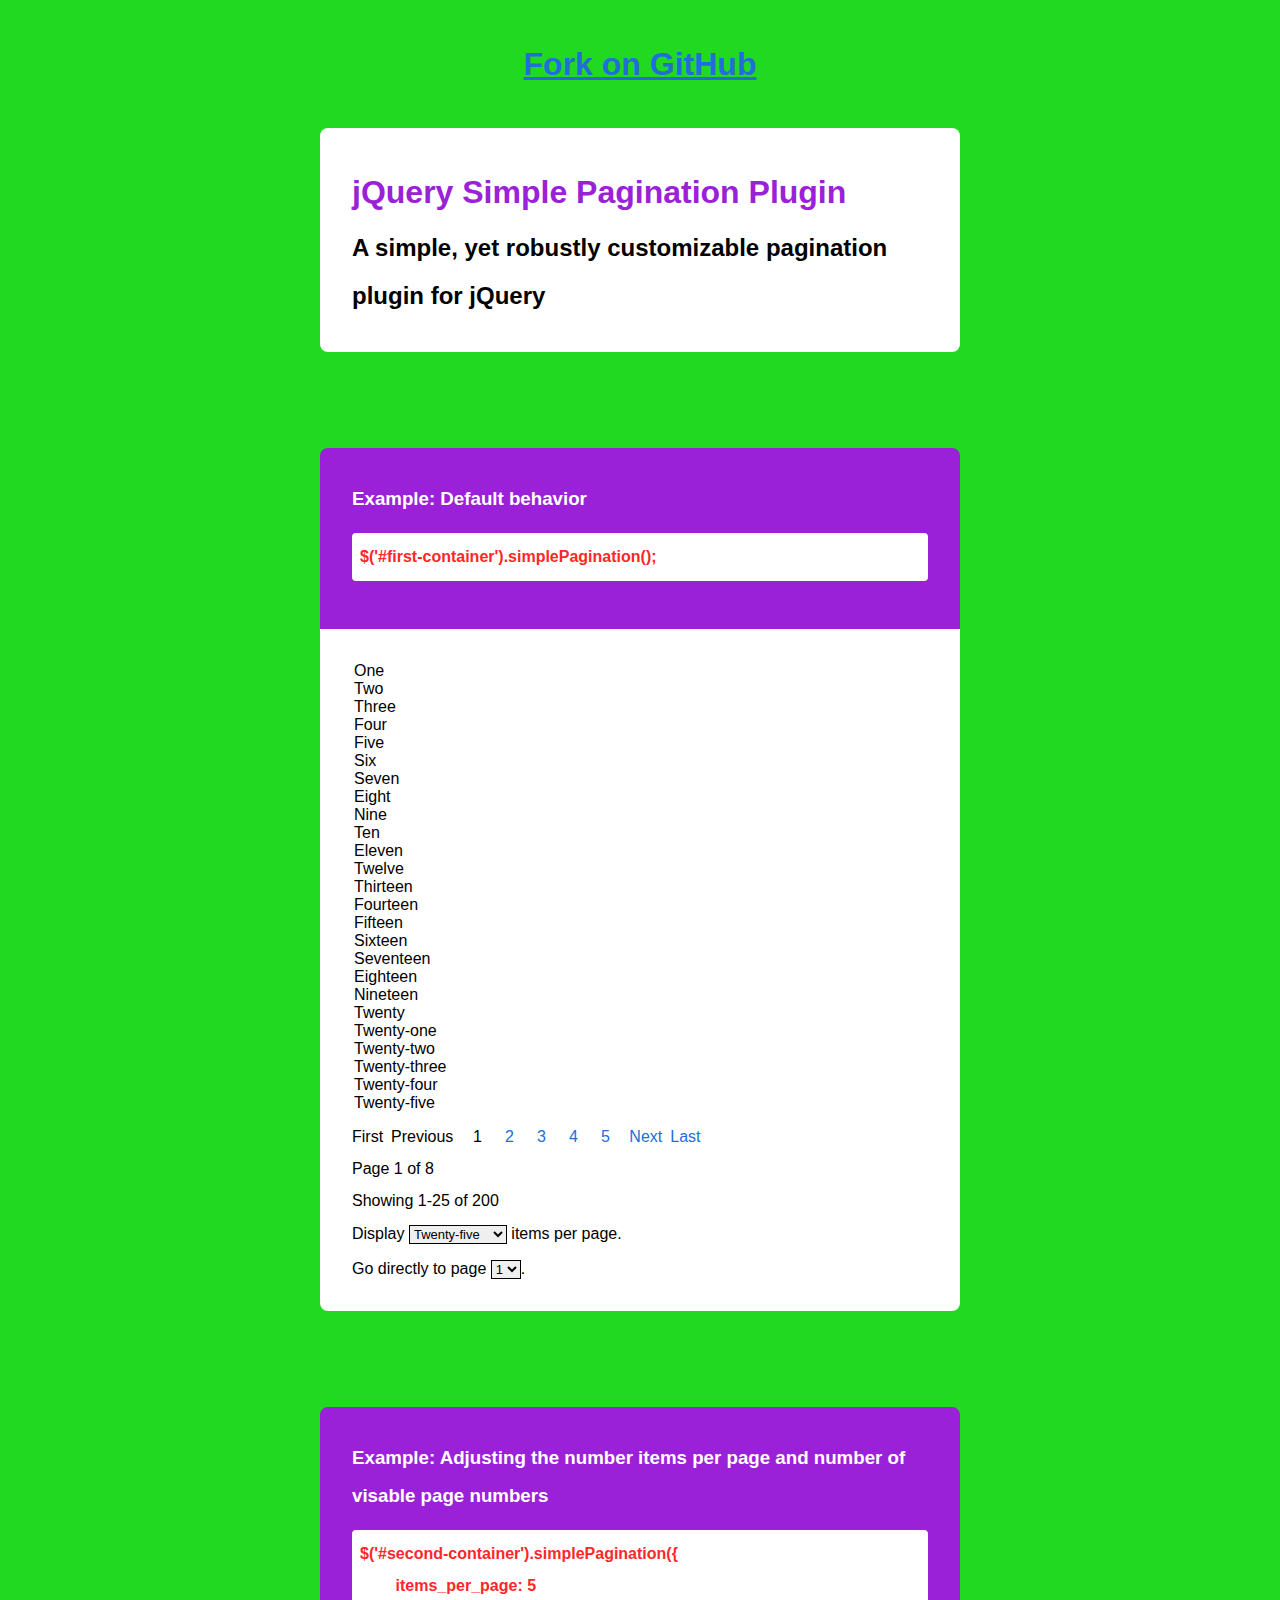
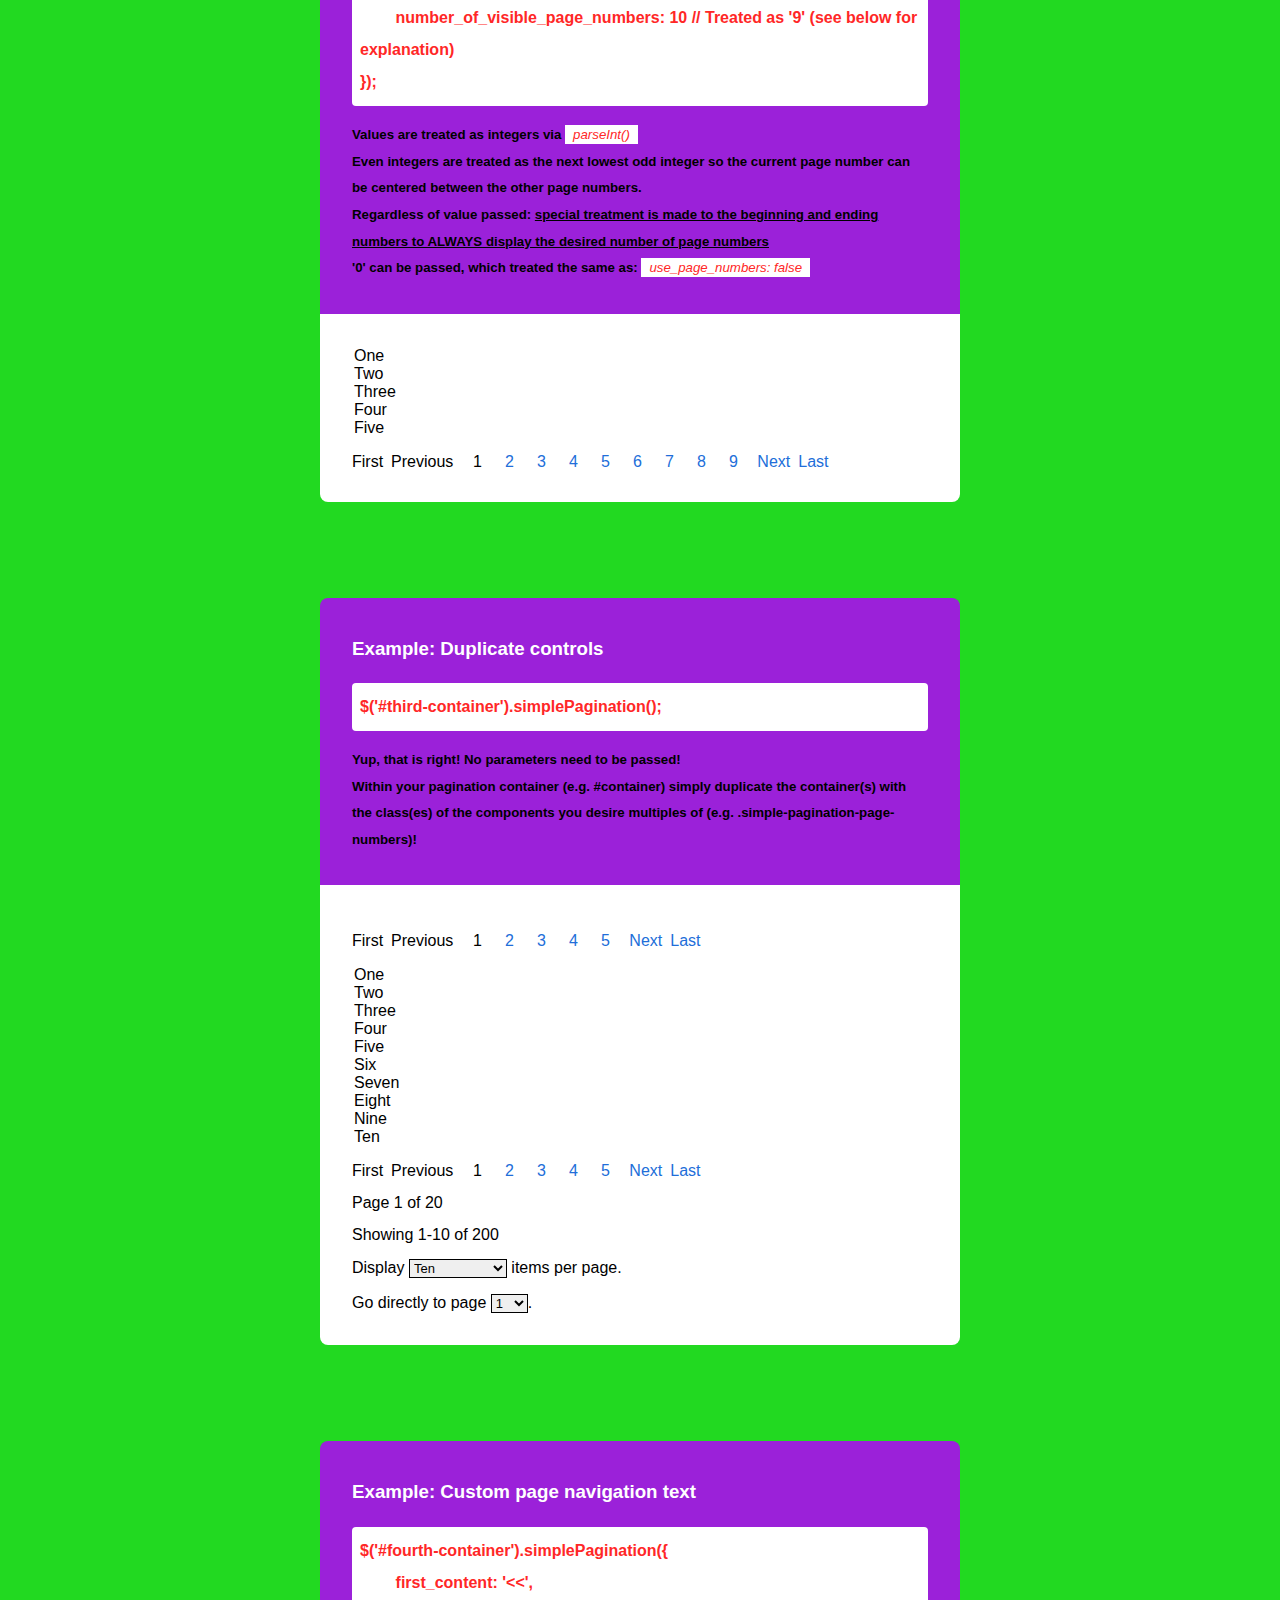
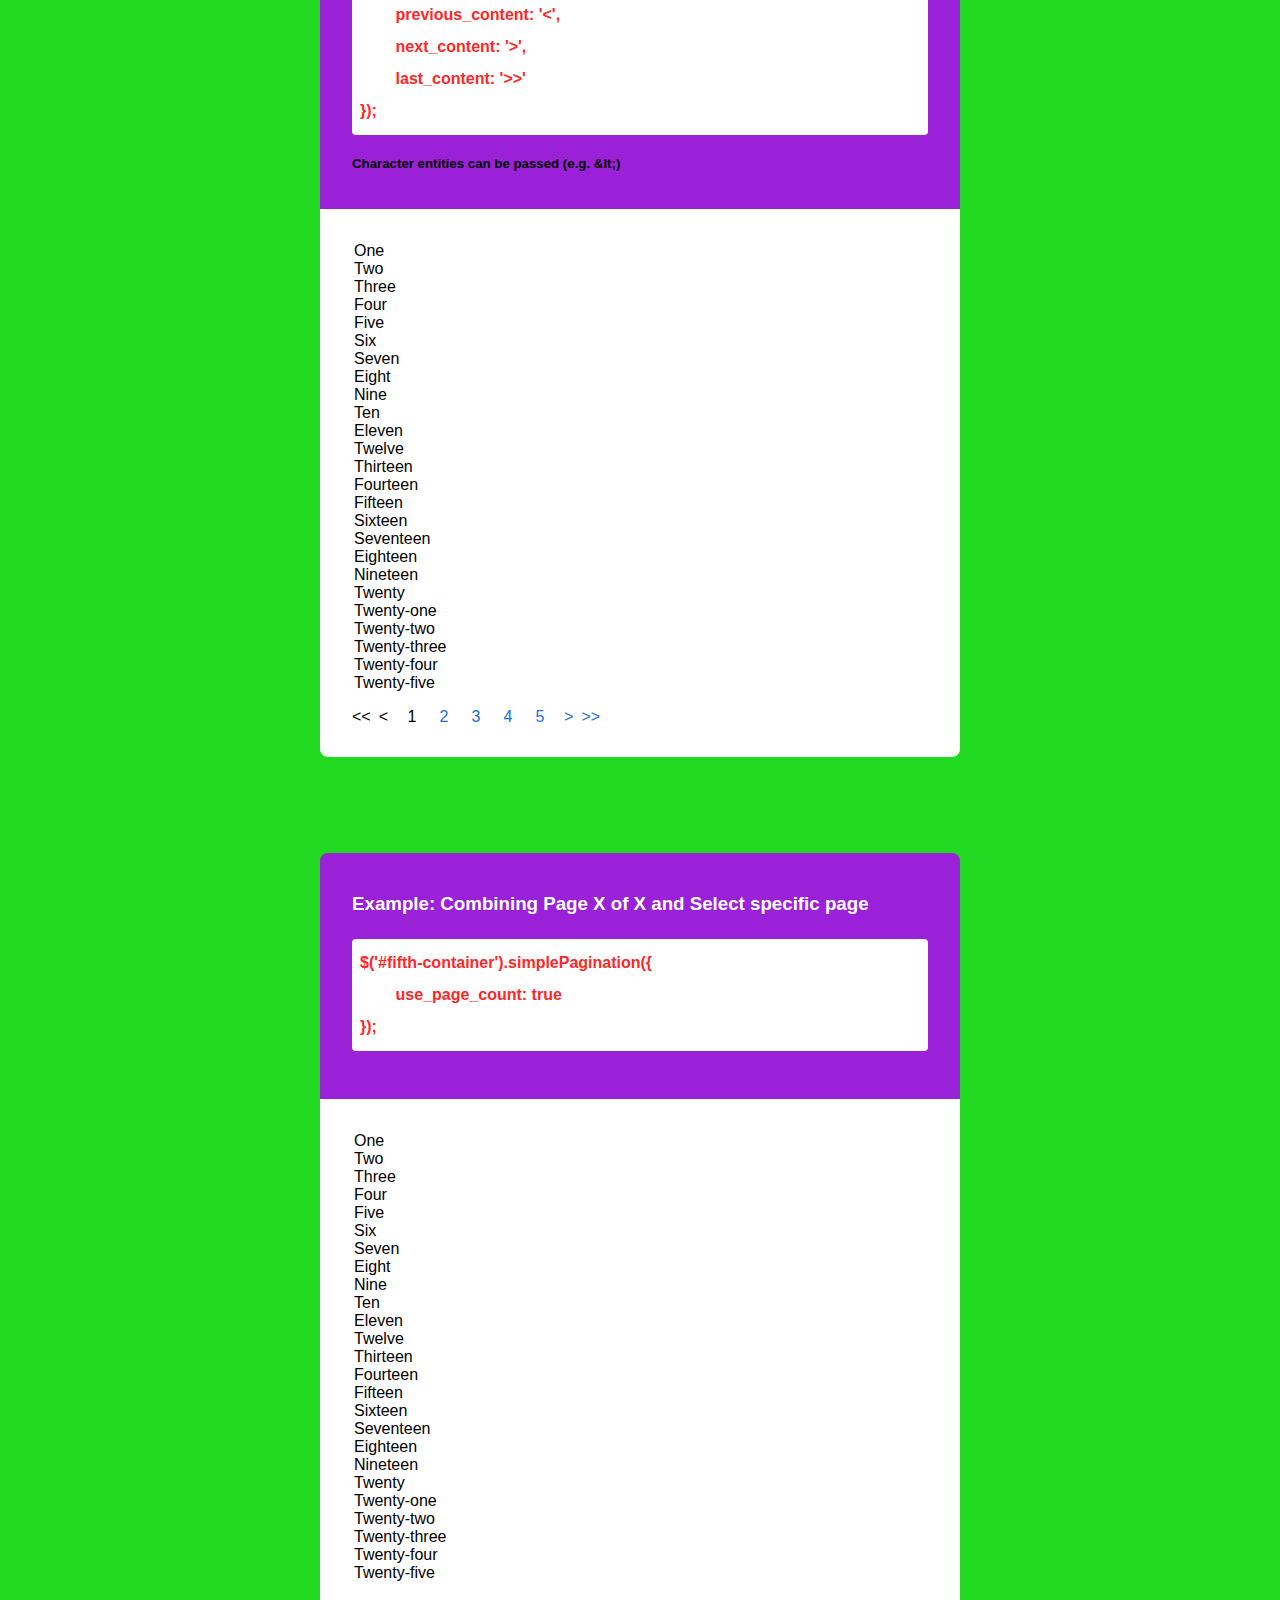
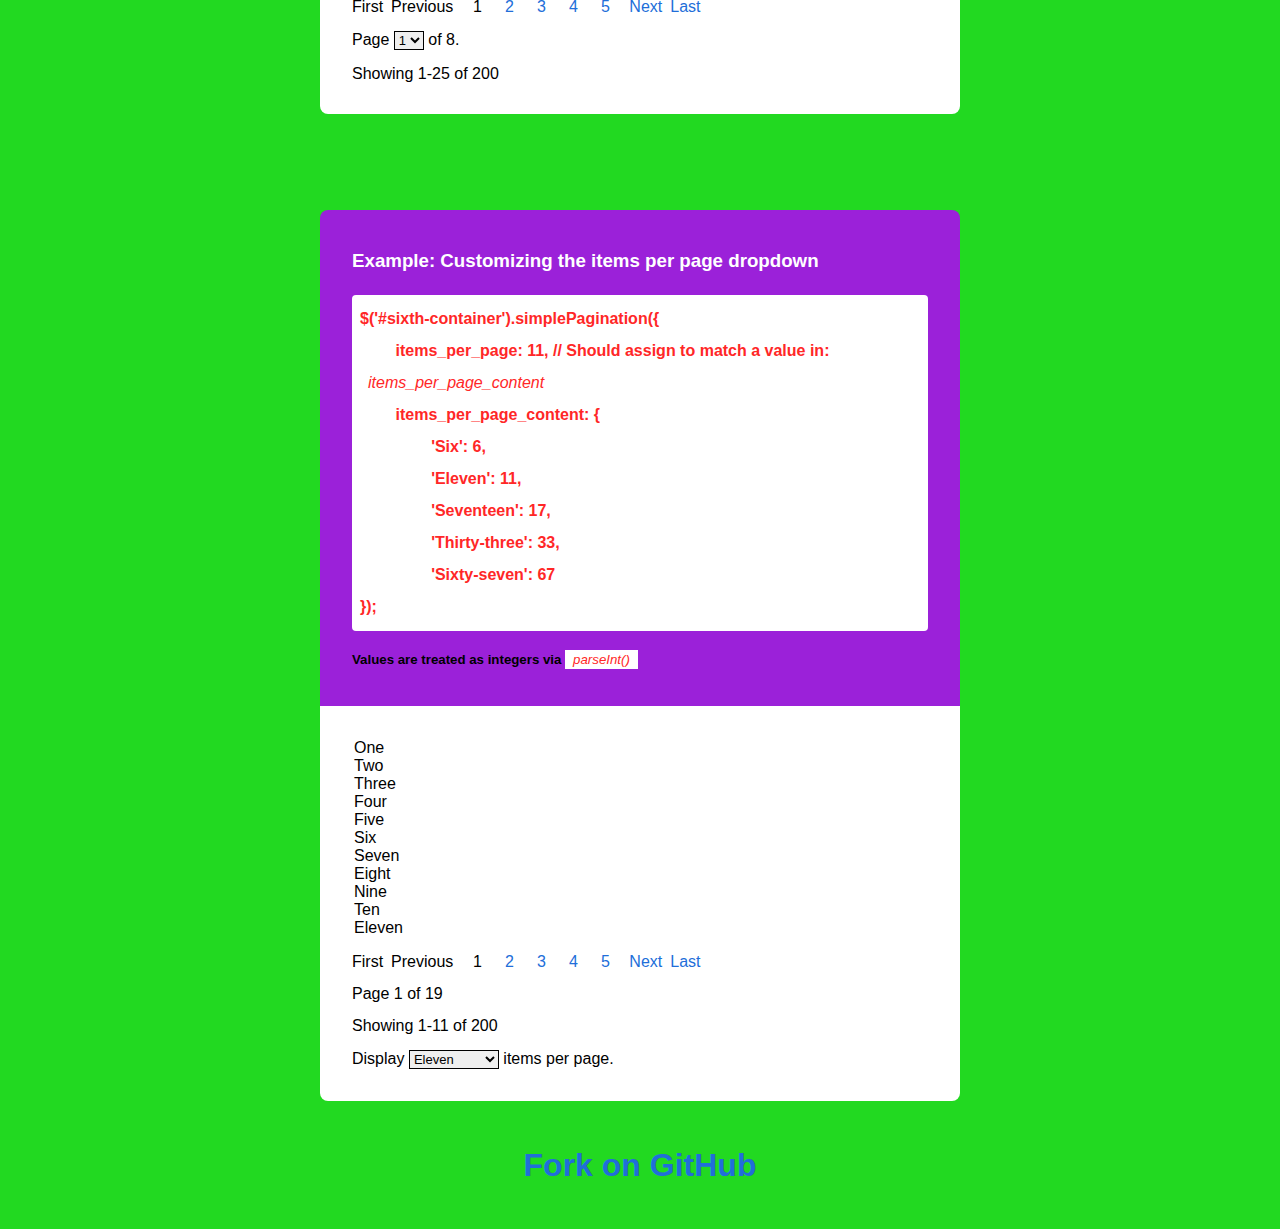
==== index.html @ a3740815 "match master" ====
<!doctype html>
<html lang="en">
<head>
<meta charset="utf-8">
<title>Simple pagination</title>
<meta http-equiv="X-UA-Compatible" content="IE=edge,chrome=1">
<meta name="viewport" content="initial-scale=1">
<link rel="stylesheet" href="css.css" media="screen" />
</head>
<body>
<a href="https://github.com/ddenhartog/jquery-simple-pagination" target="_blank"><h1>Fork on GitHub</h1></a>

<div id="header">
	<h1>jQuery Simple Pagination Plugin</h1>
	<h2>A simple, yet robustly customizable pagination plugin for jQuery</h2>
</div>
<header>
	<h3>Example: Default behavior</h3>
	<h4>$('#first-container').simplePagination();</h4>
</header>
<div id="first-container">
	<table>
		<tbody>
			<!--http://www.marijn.org/everything-is-4/counting-0-to-100/english/-->
			<tr><td>One</td></tr>
			<tr><td>Two</td></tr>
			<tr><td>Three</td></tr>
			<tr><td>Four</td></tr>
			<tr><td>Five</td></tr>
			<tr><td>Six</td></tr>
			<tr><td>Seven</td></tr>
			<tr><td>Eight</td></tr>
			<tr><td>Nine</td></tr>
			<tr><td>Ten</td></tr>
			<tr><td>Eleven</td></tr>
			<tr><td>Twelve</td></tr>
			<tr><td>Thirteen</td></tr>
			<tr><td>Fourteen</td></tr>
			<tr><td>Fifteen</td></tr>
			<tr><td>Sixteen</td></tr>
			<tr><td>Seventeen</td></tr>
			<tr><td>Eighteen</td></tr>
			<tr><td>Nineteen</td></tr>
			<tr><td>Twenty</td></tr>
			<tr><td>Twenty-one</td></tr>
			<tr><td>Twenty-two</td></tr>
			<tr><td>Twenty-three</td></tr>
			<tr><td>Twenty-four</td></tr>
			<tr><td>Twenty-five</td></tr>
			<tr><td>Twenty-six</td></tr>
			<tr><td>Twenty-seven</td></tr>
			<tr><td>Twenty-eight</td></tr>
			<tr><td>Twenty-nine</td></tr>
			<tr><td>Thirty</td></tr>
			<tr><td>Thirty-one</td></tr>
			<tr><td>Thirty-two</td></tr>
			<tr><td>Thirty-three</td></tr>
			<tr><td>Thirty-four</td></tr>
			<tr><td>Thirty-five</td></tr>
			<tr><td>Thirty-six</td></tr>
			<tr><td>Thirty-seven</td></tr>
			<tr><td>Thirty-eight</td></tr>
			<tr><td>Thirty-nine</td></tr>
			<tr><td>Forty</td></tr>
			<tr><td>Forty-one</td></tr>
			<tr><td>Forty-two</td></tr>
			<tr><td>Forty-three</td></tr>
			<tr><td>Forty-four</td></tr>
			<tr><td>Forty-five</td></tr>
			<tr><td>Forty-six</td></tr>
			<tr><td>Forty-seven</td></tr>
			<tr><td>Forty-eight</td></tr>
			<tr><td>Forty-nine</td></tr>
			<tr><td>Fifty</td></tr>
			<tr><td>Fifty-one</td></tr>
			<tr><td>Fifty-two</td></tr>
			<tr><td>Fifty-three</td></tr>
			<tr><td>Fifty-four</td></tr>
			<tr><td>Fifty-five</td></tr>
			<tr><td>Fifty-six</td></tr>
			<tr><td>Fifty-seven</td></tr>
			<tr><td>Fifty-eight</td></tr>
			<tr><td>Fifty-nine</td></tr>
			<tr><td>Sixty</td></tr>
			<tr><td>Sixty-one</td></tr>
			<tr><td>Sixty-two</td></tr>
			<tr><td>Sixty-three</td></tr>
			<tr><td>Sixty-four</td></tr>
			<tr><td>Sixty-five</td></tr>
			<tr><td>Sixty-six</td></tr>
			<tr><td>Sixty-seven</td></tr>
			<tr><td>Sixty-eight</td></tr>
			<tr><td>Sixty-nine</td></tr>
			<tr><td>Seventy</td></tr>
			<tr><td>Seventy-one</td></tr>
			<tr><td>Seventy-two</td></tr>
			<tr><td>Seventy-three</td></tr>
			<tr><td>Seventy-four</td></tr>
			<tr><td>Seventy-five</td></tr>
			<tr><td>Seventy-six</td></tr>
			<tr><td>Seventy-seven</td></tr>
			<tr><td>Seventy-eight</td></tr>
			<tr><td>Seventy-nine</td></tr>
			<tr><td>Eighty</td></tr>
			<tr><td>Eighty-one</td></tr>
			<tr><td>Eighty-two</td></tr>
			<tr><td>Eighty-three</td></tr>
			<tr><td>Eighty-four</td></tr>
			<tr><td>Eighty-five</td></tr>
			<tr><td>Eighty-six</td></tr>
			<tr><td>Eighty-seven</td></tr>
			<tr><td>Eighty-eight</td></tr>
			<tr><td>Eighty-nine</td></tr>
			<tr><td>Ninety</td></tr>
			<tr><td>Ninety-one</td></tr>
			<tr><td>Ninety-two</td></tr>
			<tr><td>Ninety-three</td></tr>
			<tr><td>Ninety-four</td></tr>
			<tr><td>Ninety-five</td></tr>
			<tr><td>Ninety-six</td></tr>
			<tr><td>Ninety-seven</td></tr>
			<tr><td>Ninety-eight</td></tr>
			<tr><td>Ninety-nine</td></tr>
			<tr><td>One hundred</td></tr>
			<tr><td>One hundred one</td></tr>
			<tr><td>One hundred two</td></tr>
			<tr><td>One hundred three</td></tr>
			<tr><td>One hundred four</td></tr>
			<tr><td>One hundred five</td></tr>
			<tr><td>One hundred six</td></tr>
			<tr><td>One hundred seven</td></tr>
			<tr><td>One hundred eight</td></tr>
			<tr><td>One hundred nine</td></tr>
			<tr><td>One hundred ten</td></tr>
			<tr><td>One hundred eleven</td></tr>
			<tr><td>One hundred twelve</td></tr>
			<tr><td>One hundred thirteen</td></tr>
			<tr><td>One hundred fourteen</td></tr>
			<tr><td>One hundred fifteen</td></tr>
			<tr><td>One hundred sixteen</td></tr>
			<tr><td>One hundred seventeen</td></tr>
			<tr><td>One hundred eighteen</td></tr>
			<tr><td>One hundred nineteen</td></tr>
			<tr><td>One hundred twenty</td></tr>
			<tr><td>One hundred twenty-one</td></tr>
			<tr><td>One hundred twenty-two</td></tr>
			<tr><td>One hundred twenty-three</td></tr>
			<tr><td>One hundred twenty-four</td></tr>
			<tr><td>One hundred twenty-five</td></tr>
			<tr><td>One hundred twenty-six</td></tr>
			<tr><td>One hundred twenty-seven</td></tr>
			<tr><td>One hundred twenty-eight</td></tr>
			<tr><td>One hundred twenty-nine</td></tr>
			<tr><td>One hundred thirty</td></tr>
			<tr><td>One hundred thirty-one</td></tr>
			<tr><td>One hundred thirty-two</td></tr>
			<tr><td>One hundred thirty-three</td></tr>
			<tr><td>One hundred thirty-four</td></tr>
			<tr><td>One hundred thirty-five</td></tr>
			<tr><td>One hundred thirty-six</td></tr>
			<tr><td>One hundred thirty-seven</td></tr>
			<tr><td>One hundred thirty-eight</td></tr>
			<tr><td>One hundred thirty-nine</td></tr>
			<tr><td>One hundred forty</td></tr>
			<tr><td>One hundred forty-one</td></tr>
			<tr><td>One hundred forty-two</td></tr>
			<tr><td>One hundred forty-three</td></tr>
			<tr><td>One hundred forty-four</td></tr>
			<tr><td>One hundred forty-five</td></tr>
			<tr><td>One hundred forty-six</td></tr>
			<tr><td>One hundred forty-seven</td></tr>
			<tr><td>One hundred forty-eight</td></tr>
			<tr><td>One hundred forty-nine</td></tr>
			<tr><td>One hundred fifty</td></tr>
			<tr><td>One hundred fifty-one</td></tr>
			<tr><td>One hundred fifty-two</td></tr>
			<tr><td>One hundred fifty-three</td></tr>
			<tr><td>One hundred fifty-four</td></tr>
			<tr><td>One hundred fifty-five</td></tr>
			<tr><td>One hundred fifty-six</td></tr>
			<tr><td>One hundred fifty-seven</td></tr>
			<tr><td>One hundred fifty-eight</td></tr>
			<tr><td>One hundred fifty-nine</td></tr>
			<tr><td>One hundred sixty</td></tr>
			<tr><td>One hundred sixty-one</td></tr>
			<tr><td>One hundred sixty-two</td></tr>
			<tr><td>One hundred sixty-three</td></tr>
			<tr><td>One hundred sixty-four</td></tr>
			<tr><td>One hundred sixty-five</td></tr>
			<tr><td>One hundred sixty-six</td></tr>
			<tr><td>One hundred sixty-seven</td></tr>
			<tr><td>One hundred sixty-eight</td></tr>
			<tr><td>One hundred sixty-nine</td></tr>
			<tr><td>One hundred seventy</td></tr>
			<tr><td>One hundred seventy-one</td></tr>
			<tr><td>One hundred seventy-two</td></tr>
			<tr><td>One hundred seventy-three</td></tr>
			<tr><td>One hundred seventy-four</td></tr>
			<tr><td>One hundred seventy-five</td></tr>
			<tr><td>One hundred seventy-six</td></tr>
			<tr><td>One hundred seventy-seven</td></tr>
			<tr><td>One hundred seventy-eight</td></tr>
			<tr><td>One hundred seventy-nine</td></tr>
			<tr><td>One hundred eighty</td></tr>
			<tr><td>One hundred eighty-one</td></tr>
			<tr><td>One hundred eighty-two</td></tr>
			<tr><td>One hundred eighty-three</td></tr>
			<tr><td>One hundred eighty-four</td></tr>
			<tr><td>One hundred eighty-five</td></tr>
			<tr><td>One hundred eighty-six</td></tr>
			<tr><td>One hundred eighty-seven</td></tr>
			<tr><td>One hundred eighty-eight</td></tr>
			<tr><td>One hundred eighty-nine</td></tr>
			<tr><td>One hundred ninety</td></tr>
			<tr><td>One hundred ninety-one</td></tr>
			<tr><td>One hundred ninety-two</td></tr>
			<tr><td>One hundred ninety-three</td></tr>
			<tr><td>One hundred ninety-four</td></tr>
			<tr><td>One hundred ninety-five</td></tr>
			<tr><td>One hundred ninety-six</td></tr>
			<tr><td>One hundred ninety-seven</td></tr>
			<tr><td>One hundred ninety-eight</td></tr>
			<tr><td>One hundred ninety-nine</td></tr>
			<tr><td>Two hundred</td></tr>
		</tbody>
	</table>
	<div class="my-navigation">
		<div class="simple-pagination-first"></div>
		<div class="simple-pagination-previous"></div>
		<div class="simple-pagination-page-numbers"></div>
		<div class="simple-pagination-next"></div>
		<div class="simple-pagination-last"></div>
	</div>
	<div class="simple-pagination-page-x-of-x"></div>
	<div class="simple-pagination-showing-x-of-x"></div>
	<div>
		Display <select class="simple-pagination-items-per-page"></select> items per page.
	</div>
	<div>
		Go directly to page <select class="simple-pagination-select-specific-page"></select>.
	</div>
</div>
<header>
	<h3>Example: Adjusting the number items per page and number of visable page numbers</h3>
	<h4>$('#second-container').simplePagination({<br />
	&nbsp;&nbsp;&nbsp;&nbsp;&nbsp;&nbsp;&nbsp;&nbsp;items_per_page: 5<br />
	&nbsp;&nbsp;&nbsp;&nbsp;&nbsp;&nbsp;&nbsp;&nbsp;number_of_visible_page_numbers: 10  // Treated as '9' (see below for explanation)<br />
	});</h4>
	<h5>Values are treated as integers via <i>parseInt()</i></h5>
	<h5>Even integers are treated as the next lowest odd integer so the current page number can be centered between the other page numbers.</h5>
	<h5>Regardless of value passed: <u>special treatment is made to the beginning and ending numbers to ALWAYS display the desired number of page numbers</u></h5>
	<h5>'0' can be passed, which treated the same as: <i>use_page_numbers: false</i></h5>
</header>
<div id="second-container">
	<table>
		<tbody>
			<!--http://www.marijn.org/everything-is-4/counting-0-to-100/english/-->
			<tr><td>One</td></tr>
			<tr><td>Two</td></tr>
			<tr><td>Three</td></tr>
			<tr><td>Four</td></tr>
			<tr><td>Five</td></tr>
			<tr><td>Six</td></tr>
			<tr><td>Seven</td></tr>
			<tr><td>Eight</td></tr>
			<tr><td>Nine</td></tr>
			<tr><td>Ten</td></tr>
			<tr><td>Eleven</td></tr>
			<tr><td>Twelve</td></tr>
			<tr><td>Thirteen</td></tr>
			<tr><td>Fourteen</td></tr>
			<tr><td>Fifteen</td></tr>
			<tr><td>Sixteen</td></tr>
			<tr><td>Seventeen</td></tr>
			<tr><td>Eighteen</td></tr>
			<tr><td>Nineteen</td></tr>
			<tr><td>Twenty</td></tr>
			<tr><td>Twenty-one</td></tr>
			<tr><td>Twenty-two</td></tr>
			<tr><td>Twenty-three</td></tr>
			<tr><td>Twenty-four</td></tr>
			<tr><td>Twenty-five</td></tr>
			<tr><td>Twenty-six</td></tr>
			<tr><td>Twenty-seven</td></tr>
			<tr><td>Twenty-eight</td></tr>
			<tr><td>Twenty-nine</td></tr>
			<tr><td>Thirty</td></tr>
			<tr><td>Thirty-one</td></tr>
			<tr><td>Thirty-two</td></tr>
			<tr><td>Thirty-three</td></tr>
			<tr><td>Thirty-four</td></tr>
			<tr><td>Thirty-five</td></tr>
			<tr><td>Thirty-six</td></tr>
			<tr><td>Thirty-seven</td></tr>
			<tr><td>Thirty-eight</td></tr>
			<tr><td>Thirty-nine</td></tr>
			<tr><td>Forty</td></tr>
			<tr><td>Forty-one</td></tr>
			<tr><td>Forty-two</td></tr>
			<tr><td>Forty-three</td></tr>
			<tr><td>Forty-four</td></tr>
			<tr><td>Forty-five</td></tr>
			<tr><td>Forty-six</td></tr>
			<tr><td>Forty-seven</td></tr>
			<tr><td>Forty-eight</td></tr>
			<tr><td>Forty-nine</td></tr>
			<tr><td>Fifty</td></tr>
			<tr><td>Fifty-one</td></tr>
			<tr><td>Fifty-two</td></tr>
			<tr><td>Fifty-three</td></tr>
			<tr><td>Fifty-four</td></tr>
			<tr><td>Fifty-five</td></tr>
			<tr><td>Fifty-six</td></tr>
			<tr><td>Fifty-seven</td></tr>
			<tr><td>Fifty-eight</td></tr>
			<tr><td>Fifty-nine</td></tr>
			<tr><td>Sixty</td></tr>
			<tr><td>Sixty-one</td></tr>
			<tr><td>Sixty-two</td></tr>
			<tr><td>Sixty-three</td></tr>
			<tr><td>Sixty-four</td></tr>
			<tr><td>Sixty-five</td></tr>
			<tr><td>Sixty-six</td></tr>
			<tr><td>Sixty-seven</td></tr>
			<tr><td>Sixty-eight</td></tr>
			<tr><td>Sixty-nine</td></tr>
			<tr><td>Seventy</td></tr>
			<tr><td>Seventy-one</td></tr>
			<tr><td>Seventy-two</td></tr>
			<tr><td>Seventy-three</td></tr>
			<tr><td>Seventy-four</td></tr>
			<tr><td>Seventy-five</td></tr>
			<tr><td>Seventy-six</td></tr>
			<tr><td>Seventy-seven</td></tr>
			<tr><td>Seventy-eight</td></tr>
			<tr><td>Seventy-nine</td></tr>
			<tr><td>Eighty</td></tr>
			<tr><td>Eighty-one</td></tr>
			<tr><td>Eighty-two</td></tr>
			<tr><td>Eighty-three</td></tr>
			<tr><td>Eighty-four</td></tr>
			<tr><td>Eighty-five</td></tr>
			<tr><td>Eighty-six</td></tr>
			<tr><td>Eighty-seven</td></tr>
			<tr><td>Eighty-eight</td></tr>
			<tr><td>Eighty-nine</td></tr>
			<tr><td>Ninety</td></tr>
			<tr><td>Ninety-one</td></tr>
			<tr><td>Ninety-two</td></tr>
			<tr><td>Ninety-three</td></tr>
			<tr><td>Ninety-four</td></tr>
			<tr><td>Ninety-five</td></tr>
			<tr><td>Ninety-six</td></tr>
			<tr><td>Ninety-seven</td></tr>
			<tr><td>Ninety-eight</td></tr>
			<tr><td>Ninety-nine</td></tr>
			<tr><td>One hundred</td></tr>
			<tr><td>One hundred one</td></tr>
			<tr><td>One hundred two</td></tr>
			<tr><td>One hundred three</td></tr>
			<tr><td>One hundred four</td></tr>
			<tr><td>One hundred five</td></tr>
			<tr><td>One hundred six</td></tr>
			<tr><td>One hundred seven</td></tr>
			<tr><td>One hundred eight</td></tr>
			<tr><td>One hundred nine</td></tr>
			<tr><td>One hundred ten</td></tr>
			<tr><td>One hundred eleven</td></tr>
			<tr><td>One hundred twelve</td></tr>
			<tr><td>One hundred thirteen</td></tr>
			<tr><td>One hundred fourteen</td></tr>
			<tr><td>One hundred fifteen</td></tr>
			<tr><td>One hundred sixteen</td></tr>
			<tr><td>One hundred seventeen</td></tr>
			<tr><td>One hundred eighteen</td></tr>
			<tr><td>One hundred nineteen</td></tr>
			<tr><td>One hundred twenty</td></tr>
			<tr><td>One hundred twenty-one</td></tr>
			<tr><td>One hundred twenty-two</td></tr>
			<tr><td>One hundred twenty-three</td></tr>
			<tr><td>One hundred twenty-four</td></tr>
			<tr><td>One hundred twenty-five</td></tr>
			<tr><td>One hundred twenty-six</td></tr>
			<tr><td>One hundred twenty-seven</td></tr>
			<tr><td>One hundred twenty-eight</td></tr>
			<tr><td>One hundred twenty-nine</td></tr>
			<tr><td>One hundred thirty</td></tr>
			<tr><td>One hundred thirty-one</td></tr>
			<tr><td>One hundred thirty-two</td></tr>
			<tr><td>One hundred thirty-three</td></tr>
			<tr><td>One hundred thirty-four</td></tr>
			<tr><td>One hundred thirty-five</td></tr>
			<tr><td>One hundred thirty-six</td></tr>
			<tr><td>One hundred thirty-seven</td></tr>
			<tr><td>One hundred thirty-eight</td></tr>
			<tr><td>One hundred thirty-nine</td></tr>
			<tr><td>One hundred forty</td></tr>
			<tr><td>One hundred forty-one</td></tr>
			<tr><td>One hundred forty-two</td></tr>
			<tr><td>One hundred forty-three</td></tr>
			<tr><td>One hundred forty-four</td></tr>
			<tr><td>One hundred forty-five</td></tr>
			<tr><td>One hundred forty-six</td></tr>
			<tr><td>One hundred forty-seven</td></tr>
			<tr><td>One hundred forty-eight</td></tr>
			<tr><td>One hundred forty-nine</td></tr>
			<tr><td>One hundred fifty</td></tr>
			<tr><td>One hundred fifty-one</td></tr>
			<tr><td>One hundred fifty-two</td></tr>
			<tr><td>One hundred fifty-three</td></tr>
			<tr><td>One hundred fifty-four</td></tr>
			<tr><td>One hundred fifty-five</td></tr>
			<tr><td>One hundred fifty-six</td></tr>
			<tr><td>One hundred fifty-seven</td></tr>
			<tr><td>One hundred fifty-eight</td></tr>
			<tr><td>One hundred fifty-nine</td></tr>
			<tr><td>One hundred sixty</td></tr>
			<tr><td>One hundred sixty-one</td></tr>
			<tr><td>One hundred sixty-two</td></tr>
			<tr><td>One hundred sixty-three</td></tr>
			<tr><td>One hundred sixty-four</td></tr>
			<tr><td>One hundred sixty-five</td></tr>
			<tr><td>One hundred sixty-six</td></tr>
			<tr><td>One hundred sixty-seven</td></tr>
			<tr><td>One hundred sixty-eight</td></tr>
			<tr><td>One hundred sixty-nine</td></tr>
			<tr><td>One hundred seventy</td></tr>
			<tr><td>One hundred seventy-one</td></tr>
			<tr><td>One hundred seventy-two</td></tr>
			<tr><td>One hundred seventy-three</td></tr>
			<tr><td>One hundred seventy-four</td></tr>
			<tr><td>One hundred seventy-five</td></tr>
			<tr><td>One hundred seventy-six</td></tr>
			<tr><td>One hundred seventy-seven</td></tr>
			<tr><td>One hundred seventy-eight</td></tr>
			<tr><td>One hundred seventy-nine</td></tr>
			<tr><td>One hundred eighty</td></tr>
			<tr><td>One hundred eighty-one</td></tr>
			<tr><td>One hundred eighty-two</td></tr>
			<tr><td>One hundred eighty-three</td></tr>
			<tr><td>One hundred eighty-four</td></tr>
			<tr><td>One hundred eighty-five</td></tr>
			<tr><td>One hundred eighty-six</td></tr>
			<tr><td>One hundred eighty-seven</td></tr>
			<tr><td>One hundred eighty-eight</td></tr>
			<tr><td>One hundred eighty-nine</td></tr>
			<tr><td>One hundred ninety</td></tr>
			<tr><td>One hundred ninety-one</td></tr>
			<tr><td>One hundred ninety-two</td></tr>
			<tr><td>One hundred ninety-three</td></tr>
			<tr><td>One hundred ninety-four</td></tr>
			<tr><td>One hundred ninety-five</td></tr>
			<tr><td>One hundred ninety-six</td></tr>
			<tr><td>One hundred ninety-seven</td></tr>
			<tr><td>One hundred ninety-eight</td></tr>
			<tr><td>One hundred ninety-nine</td></tr>
			<tr><td>Two hundred</td></tr>
		</tbody>
	</table>
	<div class="my-navigation">
		<div class="simple-pagination-first"></div>
		<div class="simple-pagination-previous"></div>
		<div class="simple-pagination-page-numbers"></div>
		<div class="simple-pagination-next"></div>
		<div class="simple-pagination-last"></div>
	</div>
</div>
<header>
	<h3>Example: Duplicate controls</h3>
	<h4>$('#third-container').simplePagination();</h4>
	<h5>Yup, that is right! No parameters need to be passed!</h5>
	<h5>Within your pagination container (e.g. #container) simply duplicate the container(s) with the class(es) of the components you desire multiples of (e.g. .simple-pagination-page-numbers)!</h5>
</header>
<div id="third-container">
	<div class="my-navigation">
		<div class="simple-pagination-first"></div>
		<div class="simple-pagination-previous"></div>
		<div class="simple-pagination-page-numbers"></div>
		<div class="simple-pagination-next"></div>
		<div class="simple-pagination-last"></div>
	</div>
	<table>
		<tbody>
			<!--http://www.marijn.org/everything-is-4/counting-0-to-100/english/-->
			<tr><td>One</td></tr>
			<tr><td>Two</td></tr>
			<tr><td>Three</td></tr>
			<tr><td>Four</td></tr>
			<tr><td>Five</td></tr>
			<tr><td>Six</td></tr>
			<tr><td>Seven</td></tr>
			<tr><td>Eight</td></tr>
			<tr><td>Nine</td></tr>
			<tr><td>Ten</td></tr>
			<tr><td>Eleven</td></tr>
			<tr><td>Twelve</td></tr>
			<tr><td>Thirteen</td></tr>
			<tr><td>Fourteen</td></tr>
			<tr><td>Fifteen</td></tr>
			<tr><td>Sixteen</td></tr>
			<tr><td>Seventeen</td></tr>
			<tr><td>Eighteen</td></tr>
			<tr><td>Nineteen</td></tr>
			<tr><td>Twenty</td></tr>
			<tr><td>Twenty-one</td></tr>
			<tr><td>Twenty-two</td></tr>
			<tr><td>Twenty-three</td></tr>
			<tr><td>Twenty-four</td></tr>
			<tr><td>Twenty-five</td></tr>
			<tr><td>Twenty-six</td></tr>
			<tr><td>Twenty-seven</td></tr>
			<tr><td>Twenty-eight</td></tr>
			<tr><td>Twenty-nine</td></tr>
			<tr><td>Thirty</td></tr>
			<tr><td>Thirty-one</td></tr>
			<tr><td>Thirty-two</td></tr>
			<tr><td>Thirty-three</td></tr>
			<tr><td>Thirty-four</td></tr>
			<tr><td>Thirty-five</td></tr>
			<tr><td>Thirty-six</td></tr>
			<tr><td>Thirty-seven</td></tr>
			<tr><td>Thirty-eight</td></tr>
			<tr><td>Thirty-nine</td></tr>
			<tr><td>Forty</td></tr>
			<tr><td>Forty-one</td></tr>
			<tr><td>Forty-two</td></tr>
			<tr><td>Forty-three</td></tr>
			<tr><td>Forty-four</td></tr>
			<tr><td>Forty-five</td></tr>
			<tr><td>Forty-six</td></tr>
			<tr><td>Forty-seven</td></tr>
			<tr><td>Forty-eight</td></tr>
			<tr><td>Forty-nine</td></tr>
			<tr><td>Fifty</td></tr>
			<tr><td>Fifty-one</td></tr>
			<tr><td>Fifty-two</td></tr>
			<tr><td>Fifty-three</td></tr>
			<tr><td>Fifty-four</td></tr>
			<tr><td>Fifty-five</td></tr>
			<tr><td>Fifty-six</td></tr>
			<tr><td>Fifty-seven</td></tr>
			<tr><td>Fifty-eight</td></tr>
			<tr><td>Fifty-nine</td></tr>
			<tr><td>Sixty</td></tr>
			<tr><td>Sixty-one</td></tr>
			<tr><td>Sixty-two</td></tr>
			<tr><td>Sixty-three</td></tr>
			<tr><td>Sixty-four</td></tr>
			<tr><td>Sixty-five</td></tr>
			<tr><td>Sixty-six</td></tr>
			<tr><td>Sixty-seven</td></tr>
			<tr><td>Sixty-eight</td></tr>
			<tr><td>Sixty-nine</td></tr>
			<tr><td>Seventy</td></tr>
			<tr><td>Seventy-one</td></tr>
			<tr><td>Seventy-two</td></tr>
			<tr><td>Seventy-three</td></tr>
			<tr><td>Seventy-four</td></tr>
			<tr><td>Seventy-five</td></tr>
			<tr><td>Seventy-six</td></tr>
			<tr><td>Seventy-seven</td></tr>
			<tr><td>Seventy-eight</td></tr>
			<tr><td>Seventy-nine</td></tr>
			<tr><td>Eighty</td></tr>
			<tr><td>Eighty-one</td></tr>
			<tr><td>Eighty-two</td></tr>
			<tr><td>Eighty-three</td></tr>
			<tr><td>Eighty-four</td></tr>
			<tr><td>Eighty-five</td></tr>
			<tr><td>Eighty-six</td></tr>
			<tr><td>Eighty-seven</td></tr>
			<tr><td>Eighty-eight</td></tr>
			<tr><td>Eighty-nine</td></tr>
			<tr><td>Ninety</td></tr>
			<tr><td>Ninety-one</td></tr>
			<tr><td>Ninety-two</td></tr>
			<tr><td>Ninety-three</td></tr>
			<tr><td>Ninety-four</td></tr>
			<tr><td>Ninety-five</td></tr>
			<tr><td>Ninety-six</td></tr>
			<tr><td>Ninety-seven</td></tr>
			<tr><td>Ninety-eight</td></tr>
			<tr><td>Ninety-nine</td></tr>
			<tr><td>One hundred</td></tr>
			<tr><td>One hundred one</td></tr>
			<tr><td>One hundred two</td></tr>
			<tr><td>One hundred three</td></tr>
			<tr><td>One hundred four</td></tr>
			<tr><td>One hundred five</td></tr>
			<tr><td>One hundred six</td></tr>
			<tr><td>One hundred seven</td></tr>
			<tr><td>One hundred eight</td></tr>
			<tr><td>One hundred nine</td></tr>
			<tr><td>One hundred ten</td></tr>
			<tr><td>One hundred eleven</td></tr>
			<tr><td>One hundred twelve</td></tr>
			<tr><td>One hundred thirteen</td></tr>
			<tr><td>One hundred fourteen</td></tr>
			<tr><td>One hundred fifteen</td></tr>
			<tr><td>One hundred sixteen</td></tr>
			<tr><td>One hundred seventeen</td></tr>
			<tr><td>One hundred eighteen</td></tr>
			<tr><td>One hundred nineteen</td></tr>
			<tr><td>One hundred twenty</td></tr>
			<tr><td>One hundred twenty-one</td></tr>
			<tr><td>One hundred twenty-two</td></tr>
			<tr><td>One hundred twenty-three</td></tr>
			<tr><td>One hundred twenty-four</td></tr>
			<tr><td>One hundred twenty-five</td></tr>
			<tr><td>One hundred twenty-six</td></tr>
			<tr><td>One hundred twenty-seven</td></tr>
			<tr><td>One hundred twenty-eight</td></tr>
			<tr><td>One hundred twenty-nine</td></tr>
			<tr><td>One hundred thirty</td></tr>
			<tr><td>One hundred thirty-one</td></tr>
			<tr><td>One hundred thirty-two</td></tr>
			<tr><td>One hundred thirty-three</td></tr>
			<tr><td>One hundred thirty-four</td></tr>
			<tr><td>One hundred thirty-five</td></tr>
			<tr><td>One hundred thirty-six</td></tr>
			<tr><td>One hundred thirty-seven</td></tr>
			<tr><td>One hundred thirty-eight</td></tr>
			<tr><td>One hundred thirty-nine</td></tr>
			<tr><td>One hundred forty</td></tr>
			<tr><td>One hundred forty-one</td></tr>
			<tr><td>One hundred forty-two</td></tr>
			<tr><td>One hundred forty-three</td></tr>
			<tr><td>One hundred forty-four</td></tr>
			<tr><td>One hundred forty-five</td></tr>
			<tr><td>One hundred forty-six</td></tr>
			<tr><td>One hundred forty-seven</td></tr>
			<tr><td>One hundred forty-eight</td></tr>
			<tr><td>One hundred forty-nine</td></tr>
			<tr><td>One hundred fifty</td></tr>
			<tr><td>One hundred fifty-one</td></tr>
			<tr><td>One hundred fifty-two</td></tr>
			<tr><td>One hundred fifty-three</td></tr>
			<tr><td>One hundred fifty-four</td></tr>
			<tr><td>One hundred fifty-five</td></tr>
			<tr><td>One hundred fifty-six</td></tr>
			<tr><td>One hundred fifty-seven</td></tr>
			<tr><td>One hundred fifty-eight</td></tr>
			<tr><td>One hundred fifty-nine</td></tr>
			<tr><td>One hundred sixty</td></tr>
			<tr><td>One hundred sixty-one</td></tr>
			<tr><td>One hundred sixty-two</td></tr>
			<tr><td>One hundred sixty-three</td></tr>
			<tr><td>One hundred sixty-four</td></tr>
			<tr><td>One hundred sixty-five</td></tr>
			<tr><td>One hundred sixty-six</td></tr>
			<tr><td>One hundred sixty-seven</td></tr>
			<tr><td>One hundred sixty-eight</td></tr>
			<tr><td>One hundred sixty-nine</td></tr>
			<tr><td>One hundred seventy</td></tr>
			<tr><td>One hundred seventy-one</td></tr>
			<tr><td>One hundred seventy-two</td></tr>
			<tr><td>One hundred seventy-three</td></tr>
			<tr><td>One hundred seventy-four</td></tr>
			<tr><td>One hundred seventy-five</td></tr>
			<tr><td>One hundred seventy-six</td></tr>
			<tr><td>One hundred seventy-seven</td></tr>
			<tr><td>One hundred seventy-eight</td></tr>
			<tr><td>One hundred seventy-nine</td></tr>
			<tr><td>One hundred eighty</td></tr>
			<tr><td>One hundred eighty-one</td></tr>
			<tr><td>One hundred eighty-two</td></tr>
			<tr><td>One hundred eighty-three</td></tr>
			<tr><td>One hundred eighty-four</td></tr>
			<tr><td>One hundred eighty-five</td></tr>
			<tr><td>One hundred eighty-six</td></tr>
			<tr><td>One hundred eighty-seven</td></tr>
			<tr><td>One hundred eighty-eight</td></tr>
			<tr><td>One hundred eighty-nine</td></tr>
			<tr><td>One hundred ninety</td></tr>
			<tr><td>One hundred ninety-one</td></tr>
			<tr><td>One hundred ninety-two</td></tr>
			<tr><td>One hundred ninety-three</td></tr>
			<tr><td>One hundred ninety-four</td></tr>
			<tr><td>One hundred ninety-five</td></tr>
			<tr><td>One hundred ninety-six</td></tr>
			<tr><td>One hundred ninety-seven</td></tr>
			<tr><td>One hundred ninety-eight</td></tr>
			<tr><td>One hundred ninety-nine</td></tr>
			<tr><td>Two hundred</td></tr>
		</tbody>
	</table>
	<div class="my-navigation">
		<div class="simple-pagination-first"></div>
		<div class="simple-pagination-previous"></div>
		<div class="simple-pagination-page-numbers"></div>
		<div class="simple-pagination-next"></div>
		<div class="simple-pagination-last"></div>
	</div>
	<div class="simple-pagination-page-x-of-x"></div>
	<div class="simple-pagination-showing-x-of-x"></div>
	<div>
		Display <select class="simple-pagination-items-per-page"></select> items per page.
	</div>
	<div>
		Go directly to page <select class="simple-pagination-select-specific-page"></select>.
	</div>
</div>
<header>
	<h3>Example: Custom page navigation text</h3>
	<h4>$('#fourth-container').simplePagination({<br />
	&nbsp;&nbsp;&nbsp;&nbsp;&nbsp;&nbsp;&nbsp;&nbsp;first_content: '&lt;&lt;',<br />
	&nbsp;&nbsp;&nbsp;&nbsp;&nbsp;&nbsp;&nbsp;&nbsp;previous_content: '&lt;',<br />
	&nbsp;&nbsp;&nbsp;&nbsp;&nbsp;&nbsp;&nbsp;&nbsp;next_content: '&gt;',<br />
	&nbsp;&nbsp;&nbsp;&nbsp;&nbsp;&nbsp;&nbsp;&nbsp;last_content: '&gt;&gt;'<br />
	});</h4>
	<h5>Character entities can be passed (e.g. &amp;lt;)</h5>
</header>
<div id="fourth-container">
	<table>
		<tbody>
			<!--http://www.marijn.org/everything-is-4/counting-0-to-100/english/-->
			<tr><td>One</td></tr>
			<tr><td>Two</td></tr>
			<tr><td>Three</td></tr>
			<tr><td>Four</td></tr>
			<tr><td>Five</td></tr>
			<tr><td>Six</td></tr>
			<tr><td>Seven</td></tr>
			<tr><td>Eight</td></tr>
			<tr><td>Nine</td></tr>
			<tr><td>Ten</td></tr>
			<tr><td>Eleven</td></tr>
			<tr><td>Twelve</td></tr>
			<tr><td>Thirteen</td></tr>
			<tr><td>Fourteen</td></tr>
			<tr><td>Fifteen</td></tr>
			<tr><td>Sixteen</td></tr>
			<tr><td>Seventeen</td></tr>
			<tr><td>Eighteen</td></tr>
			<tr><td>Nineteen</td></tr>
			<tr><td>Twenty</td></tr>
			<tr><td>Twenty-one</td></tr>
			<tr><td>Twenty-two</td></tr>
			<tr><td>Twenty-three</td></tr>
			<tr><td>Twenty-four</td></tr>
			<tr><td>Twenty-five</td></tr>
			<tr><td>Twenty-six</td></tr>
			<tr><td>Twenty-seven</td></tr>
			<tr><td>Twenty-eight</td></tr>
			<tr><td>Twenty-nine</td></tr>
			<tr><td>Thirty</td></tr>
			<tr><td>Thirty-one</td></tr>
			<tr><td>Thirty-two</td></tr>
			<tr><td>Thirty-three</td></tr>
			<tr><td>Thirty-four</td></tr>
			<tr><td>Thirty-five</td></tr>
			<tr><td>Thirty-six</td></tr>
			<tr><td>Thirty-seven</td></tr>
			<tr><td>Thirty-eight</td></tr>
			<tr><td>Thirty-nine</td></tr>
			<tr><td>Forty</td></tr>
			<tr><td>Forty-one</td></tr>
			<tr><td>Forty-two</td></tr>
			<tr><td>Forty-three</td></tr>
			<tr><td>Forty-four</td></tr>
			<tr><td>Forty-five</td></tr>
			<tr><td>Forty-six</td></tr>
			<tr><td>Forty-seven</td></tr>
			<tr><td>Forty-eight</td></tr>
			<tr><td>Forty-nine</td></tr>
			<tr><td>Fifty</td></tr>
			<tr><td>Fifty-one</td></tr>
			<tr><td>Fifty-two</td></tr>
			<tr><td>Fifty-three</td></tr>
			<tr><td>Fifty-four</td></tr>
			<tr><td>Fifty-five</td></tr>
			<tr><td>Fifty-six</td></tr>
			<tr><td>Fifty-seven</td></tr>
			<tr><td>Fifty-eight</td></tr>
			<tr><td>Fifty-nine</td></tr>
			<tr><td>Sixty</td></tr>
			<tr><td>Sixty-one</td></tr>
			<tr><td>Sixty-two</td></tr>
			<tr><td>Sixty-three</td></tr>
			<tr><td>Sixty-four</td></tr>
			<tr><td>Sixty-five</td></tr>
			<tr><td>Sixty-six</td></tr>
			<tr><td>Sixty-seven</td></tr>
			<tr><td>Sixty-eight</td></tr>
			<tr><td>Sixty-nine</td></tr>
			<tr><td>Seventy</td></tr>
			<tr><td>Seventy-one</td></tr>
			<tr><td>Seventy-two</td></tr>
			<tr><td>Seventy-three</td></tr>
			<tr><td>Seventy-four</td></tr>
			<tr><td>Seventy-five</td></tr>
			<tr><td>Seventy-six</td></tr>
			<tr><td>Seventy-seven</td></tr>
			<tr><td>Seventy-eight</td></tr>
			<tr><td>Seventy-nine</td></tr>
			<tr><td>Eighty</td></tr>
			<tr><td>Eighty-one</td></tr>
			<tr><td>Eighty-two</td></tr>
			<tr><td>Eighty-three</td></tr>
			<tr><td>Eighty-four</td></tr>
			<tr><td>Eighty-five</td></tr>
			<tr><td>Eighty-six</td></tr>
			<tr><td>Eighty-seven</td></tr>
			<tr><td>Eighty-eight</td></tr>
			<tr><td>Eighty-nine</td></tr>
			<tr><td>Ninety</td></tr>
			<tr><td>Ninety-one</td></tr>
			<tr><td>Ninety-two</td></tr>
			<tr><td>Ninety-three</td></tr>
			<tr><td>Ninety-four</td></tr>
			<tr><td>Ninety-five</td></tr>
			<tr><td>Ninety-six</td></tr>
			<tr><td>Ninety-seven</td></tr>
			<tr><td>Ninety-eight</td></tr>
			<tr><td>Ninety-nine</td></tr>
			<tr><td>One hundred</td></tr>
			<tr><td>One hundred one</td></tr>
			<tr><td>One hundred two</td></tr>
			<tr><td>One hundred three</td></tr>
			<tr><td>One hundred four</td></tr>
			<tr><td>One hundred five</td></tr>
			<tr><td>One hundred six</td></tr>
			<tr><td>One hundred seven</td></tr>
			<tr><td>One hundred eight</td></tr>
			<tr><td>One hundred nine</td></tr>
			<tr><td>One hundred ten</td></tr>
			<tr><td>One hundred eleven</td></tr>
			<tr><td>One hundred twelve</td></tr>
			<tr><td>One hundred thirteen</td></tr>
			<tr><td>One hundred fourteen</td></tr>
			<tr><td>One hundred fifteen</td></tr>
			<tr><td>One hundred sixteen</td></tr>
			<tr><td>One hundred seventeen</td></tr>
			<tr><td>One hundred eighteen</td></tr>
			<tr><td>One hundred nineteen</td></tr>
			<tr><td>One hundred twenty</td></tr>
			<tr><td>One hundred twenty-one</td></tr>
			<tr><td>One hundred twenty-two</td></tr>
			<tr><td>One hundred twenty-three</td></tr>
			<tr><td>One hundred twenty-four</td></tr>
			<tr><td>One hundred twenty-five</td></tr>
			<tr><td>One hundred twenty-six</td></tr>
			<tr><td>One hundred twenty-seven</td></tr>
			<tr><td>One hundred twenty-eight</td></tr>
			<tr><td>One hundred twenty-nine</td></tr>
			<tr><td>One hundred thirty</td></tr>
			<tr><td>One hundred thirty-one</td></tr>
			<tr><td>One hundred thirty-two</td></tr>
			<tr><td>One hundred thirty-three</td></tr>
			<tr><td>One hundred thirty-four</td></tr>
			<tr><td>One hundred thirty-five</td></tr>
			<tr><td>One hundred thirty-six</td></tr>
			<tr><td>One hundred thirty-seven</td></tr>
			<tr><td>One hundred thirty-eight</td></tr>
			<tr><td>One hundred thirty-nine</td></tr>
			<tr><td>One hundred forty</td></tr>
			<tr><td>One hundred forty-one</td></tr>
			<tr><td>One hundred forty-two</td></tr>
			<tr><td>One hundred forty-three</td></tr>
			<tr><td>One hundred forty-four</td></tr>
			<tr><td>One hundred forty-five</td></tr>
			<tr><td>One hundred forty-six</td></tr>
			<tr><td>One hundred forty-seven</td></tr>
			<tr><td>One hundred forty-eight</td></tr>
			<tr><td>One hundred forty-nine</td></tr>
			<tr><td>One hundred fifty</td></tr>
			<tr><td>One hundred fifty-one</td></tr>
			<tr><td>One hundred fifty-two</td></tr>
			<tr><td>One hundred fifty-three</td></tr>
			<tr><td>One hundred fifty-four</td></tr>
			<tr><td>One hundred fifty-five</td></tr>
			<tr><td>One hundred fifty-six</td></tr>
			<tr><td>One hundred fifty-seven</td></tr>
			<tr><td>One hundred fifty-eight</td></tr>
			<tr><td>One hundred fifty-nine</td></tr>
			<tr><td>One hundred sixty</td></tr>
			<tr><td>One hundred sixty-one</td></tr>
			<tr><td>One hundred sixty-two</td></tr>
			<tr><td>One hundred sixty-three</td></tr>
			<tr><td>One hundred sixty-four</td></tr>
			<tr><td>One hundred sixty-five</td></tr>
			<tr><td>One hundred sixty-six</td></tr>
			<tr><td>One hundred sixty-seven</td></tr>
			<tr><td>One hundred sixty-eight</td></tr>
			<tr><td>One hundred sixty-nine</td></tr>
			<tr><td>One hundred seventy</td></tr>
			<tr><td>One hundred seventy-one</td></tr>
			<tr><td>One hundred seventy-two</td></tr>
			<tr><td>One hundred seventy-three</td></tr>
			<tr><td>One hundred seventy-four</td></tr>
			<tr><td>One hundred seventy-five</td></tr>
			<tr><td>One hundred seventy-six</td></tr>
			<tr><td>One hundred seventy-seven</td></tr>
			<tr><td>One hundred seventy-eight</td></tr>
			<tr><td>One hundred seventy-nine</td></tr>
			<tr><td>One hundred eighty</td></tr>
			<tr><td>One hundred eighty-one</td></tr>
			<tr><td>One hundred eighty-two</td></tr>
			<tr><td>One hundred eighty-three</td></tr>
			<tr><td>One hundred eighty-four</td></tr>
			<tr><td>One hundred eighty-five</td></tr>
			<tr><td>One hundred eighty-six</td></tr>
			<tr><td>One hundred eighty-seven</td></tr>
			<tr><td>One hundred eighty-eight</td></tr>
			<tr><td>One hundred eighty-nine</td></tr>
			<tr><td>One hundred ninety</td></tr>
			<tr><td>One hundred ninety-one</td></tr>
			<tr><td>One hundred ninety-two</td></tr>
			<tr><td>One hundred ninety-three</td></tr>
			<tr><td>One hundred ninety-four</td></tr>
			<tr><td>One hundred ninety-five</td></tr>
			<tr><td>One hundred ninety-six</td></tr>
			<tr><td>One hundred ninety-seven</td></tr>
			<tr><td>One hundred ninety-eight</td></tr>
			<tr><td>One hundred ninety-nine</td></tr>
			<tr><td>Two hundred</td></tr>
		</tbody>
	</table>
	<div class="my-navigation">
		<div class="simple-pagination-first"></div>
		<div class="simple-pagination-previous"></div>
		<div class="simple-pagination-page-numbers"></div>
		<div class="simple-pagination-next"></div>
		<div class="simple-pagination-last"></div>
	</div>
</div>
<header>
	<h3>Example: Combining Page X of X and Select specific page</h3>
	<h4>$('#fifth-container').simplePagination({<br />
	&nbsp;&nbsp;&nbsp;&nbsp;&nbsp;&nbsp;&nbsp;&nbsp;use_page_count: true<br />
	});</h4>
</header>
<div id="fifth-container">
	<table>
		<tbody>
			<!--http://www.marijn.org/everything-is-4/counting-0-to-100/english/-->
			<tr><td>One</td></tr>
			<tr><td>Two</td></tr>
			<tr><td>Three</td></tr>
			<tr><td>Four</td></tr>
			<tr><td>Five</td></tr>
			<tr><td>Six</td></tr>
			<tr><td>Seven</td></tr>
			<tr><td>Eight</td></tr>
			<tr><td>Nine</td></tr>
			<tr><td>Ten</td></tr>
			<tr><td>Eleven</td></tr>
			<tr><td>Twelve</td></tr>
			<tr><td>Thirteen</td></tr>
			<tr><td>Fourteen</td></tr>
			<tr><td>Fifteen</td></tr>
			<tr><td>Sixteen</td></tr>
			<tr><td>Seventeen</td></tr>
			<tr><td>Eighteen</td></tr>
			<tr><td>Nineteen</td></tr>
			<tr><td>Twenty</td></tr>
			<tr><td>Twenty-one</td></tr>
			<tr><td>Twenty-two</td></tr>
			<tr><td>Twenty-three</td></tr>
			<tr><td>Twenty-four</td></tr>
			<tr><td>Twenty-five</td></tr>
			<tr><td>Twenty-six</td></tr>
			<tr><td>Twenty-seven</td></tr>
			<tr><td>Twenty-eight</td></tr>
			<tr><td>Twenty-nine</td></tr>
			<tr><td>Thirty</td></tr>
			<tr><td>Thirty-one</td></tr>
			<tr><td>Thirty-two</td></tr>
			<tr><td>Thirty-three</td></tr>
			<tr><td>Thirty-four</td></tr>
			<tr><td>Thirty-five</td></tr>
			<tr><td>Thirty-six</td></tr>
			<tr><td>Thirty-seven</td></tr>
			<tr><td>Thirty-eight</td></tr>
			<tr><td>Thirty-nine</td></tr>
			<tr><td>Forty</td></tr>
			<tr><td>Forty-one</td></tr>
			<tr><td>Forty-two</td></tr>
			<tr><td>Forty-three</td></tr>
			<tr><td>Forty-four</td></tr>
			<tr><td>Forty-five</td></tr>
			<tr><td>Forty-six</td></tr>
			<tr><td>Forty-seven</td></tr>
			<tr><td>Forty-eight</td></tr>
			<tr><td>Forty-nine</td></tr>
			<tr><td>Fifty</td></tr>
			<tr><td>Fifty-one</td></tr>
			<tr><td>Fifty-two</td></tr>
			<tr><td>Fifty-three</td></tr>
			<tr><td>Fifty-four</td></tr>
			<tr><td>Fifty-five</td></tr>
			<tr><td>Fifty-six</td></tr>
			<tr><td>Fifty-seven</td></tr>
			<tr><td>Fifty-eight</td></tr>
			<tr><td>Fifty-nine</td></tr>
			<tr><td>Sixty</td></tr>
			<tr><td>Sixty-one</td></tr>
			<tr><td>Sixty-two</td></tr>
			<tr><td>Sixty-three</td></tr>
			<tr><td>Sixty-four</td></tr>
			<tr><td>Sixty-five</td></tr>
			<tr><td>Sixty-six</td></tr>
			<tr><td>Sixty-seven</td></tr>
			<tr><td>Sixty-eight</td></tr>
			<tr><td>Sixty-nine</td></tr>
			<tr><td>Seventy</td></tr>
			<tr><td>Seventy-one</td></tr>
			<tr><td>Seventy-two</td></tr>
			<tr><td>Seventy-three</td></tr>
			<tr><td>Seventy-four</td></tr>
			<tr><td>Seventy-five</td></tr>
			<tr><td>Seventy-six</td></tr>
			<tr><td>Seventy-seven</td></tr>
			<tr><td>Seventy-eight</td></tr>
			<tr><td>Seventy-nine</td></tr>
			<tr><td>Eighty</td></tr>
			<tr><td>Eighty-one</td></tr>
			<tr><td>Eighty-two</td></tr>
			<tr><td>Eighty-three</td></tr>
			<tr><td>Eighty-four</td></tr>
			<tr><td>Eighty-five</td></tr>
			<tr><td>Eighty-six</td></tr>
			<tr><td>Eighty-seven</td></tr>
			<tr><td>Eighty-eight</td></tr>
			<tr><td>Eighty-nine</td></tr>
			<tr><td>Ninety</td></tr>
			<tr><td>Ninety-one</td></tr>
			<tr><td>Ninety-two</td></tr>
			<tr><td>Ninety-three</td></tr>
			<tr><td>Ninety-four</td></tr>
			<tr><td>Ninety-five</td></tr>
			<tr><td>Ninety-six</td></tr>
			<tr><td>Ninety-seven</td></tr>
			<tr><td>Ninety-eight</td></tr>
			<tr><td>Ninety-nine</td></tr>
			<tr><td>One hundred</td></tr>
			<tr><td>One hundred one</td></tr>
			<tr><td>One hundred two</td></tr>
			<tr><td>One hundred three</td></tr>
			<tr><td>One hundred four</td></tr>
			<tr><td>One hundred five</td></tr>
			<tr><td>One hundred six</td></tr>
			<tr><td>One hundred seven</td></tr>
			<tr><td>One hundred eight</td></tr>
			<tr><td>One hundred nine</td></tr>
			<tr><td>One hundred ten</td></tr>
			<tr><td>One hundred eleven</td></tr>
			<tr><td>One hundred twelve</td></tr>
			<tr><td>One hundred thirteen</td></tr>
			<tr><td>One hundred fourteen</td></tr>
			<tr><td>One hundred fifteen</td></tr>
			<tr><td>One hundred sixteen</td></tr>
			<tr><td>One hundred seventeen</td></tr>
			<tr><td>One hundred eighteen</td></tr>
			<tr><td>One hundred nineteen</td></tr>
			<tr><td>One hundred twenty</td></tr>
			<tr><td>One hundred twenty-one</td></tr>
			<tr><td>One hundred twenty-two</td></tr>
			<tr><td>One hundred twenty-three</td></tr>
			<tr><td>One hundred twenty-four</td></tr>
			<tr><td>One hundred twenty-five</td></tr>
			<tr><td>One hundred twenty-six</td></tr>
			<tr><td>One hundred twenty-seven</td></tr>
			<tr><td>One hundred twenty-eight</td></tr>
			<tr><td>One hundred twenty-nine</td></tr>
			<tr><td>One hundred thirty</td></tr>
			<tr><td>One hundred thirty-one</td></tr>
			<tr><td>One hundred thirty-two</td></tr>
			<tr><td>One hundred thirty-three</td></tr>
			<tr><td>One hundred thirty-four</td></tr>
			<tr><td>One hundred thirty-five</td></tr>
			<tr><td>One hundred thirty-six</td></tr>
			<tr><td>One hundred thirty-seven</td></tr>
			<tr><td>One hundred thirty-eight</td></tr>
			<tr><td>One hundred thirty-nine</td></tr>
			<tr><td>One hundred forty</td></tr>
			<tr><td>One hundred forty-one</td></tr>
			<tr><td>One hundred forty-two</td></tr>
			<tr><td>One hundred forty-three</td></tr>
			<tr><td>One hundred forty-four</td></tr>
			<tr><td>One hundred forty-five</td></tr>
			<tr><td>One hundred forty-six</td></tr>
			<tr><td>One hundred forty-seven</td></tr>
			<tr><td>One hundred forty-eight</td></tr>
			<tr><td>One hundred forty-nine</td></tr>
			<tr><td>One hundred fifty</td></tr>
			<tr><td>One hundred fifty-one</td></tr>
			<tr><td>One hundred fifty-two</td></tr>
			<tr><td>One hundred fifty-three</td></tr>
			<tr><td>One hundred fifty-four</td></tr>
			<tr><td>One hundred fifty-five</td></tr>
			<tr><td>One hundred fifty-six</td></tr>
			<tr><td>One hundred fifty-seven</td></tr>
			<tr><td>One hundred fifty-eight</td></tr>
			<tr><td>One hundred fifty-nine</td></tr>
			<tr><td>One hundred sixty</td></tr>
			<tr><td>One hundred sixty-one</td></tr>
			<tr><td>One hundred sixty-two</td></tr>
			<tr><td>One hundred sixty-three</td></tr>
			<tr><td>One hundred sixty-four</td></tr>
			<tr><td>One hundred sixty-five</td></tr>
			<tr><td>One hundred sixty-six</td></tr>
			<tr><td>One hundred sixty-seven</td></tr>
			<tr><td>One hundred sixty-eight</td></tr>
			<tr><td>One hundred sixty-nine</td></tr>
			<tr><td>One hundred seventy</td></tr>
			<tr><td>One hundred seventy-one</td></tr>
			<tr><td>One hundred seventy-two</td></tr>
			<tr><td>One hundred seventy-three</td></tr>
			<tr><td>One hundred seventy-four</td></tr>
			<tr><td>One hundred seventy-five</td></tr>
			<tr><td>One hundred seventy-six</td></tr>
			<tr><td>One hundred seventy-seven</td></tr>
			<tr><td>One hundred seventy-eight</td></tr>
			<tr><td>One hundred seventy-nine</td></tr>
			<tr><td>One hundred eighty</td></tr>
			<tr><td>One hundred eighty-one</td></tr>
			<tr><td>One hundred eighty-two</td></tr>
			<tr><td>One hundred eighty-three</td></tr>
			<tr><td>One hundred eighty-four</td></tr>
			<tr><td>One hundred eighty-five</td></tr>
			<tr><td>One hundred eighty-six</td></tr>
			<tr><td>One hundred eighty-seven</td></tr>
			<tr><td>One hundred eighty-eight</td></tr>
			<tr><td>One hundred eighty-nine</td></tr>
			<tr><td>One hundred ninety</td></tr>
			<tr><td>One hundred ninety-one</td></tr>
			<tr><td>One hundred ninety-two</td></tr>
			<tr><td>One hundred ninety-three</td></tr>
			<tr><td>One hundred ninety-four</td></tr>
			<tr><td>One hundred ninety-five</td></tr>
			<tr><td>One hundred ninety-six</td></tr>
			<tr><td>One hundred ninety-seven</td></tr>
			<tr><td>One hundred ninety-eight</td></tr>
			<tr><td>One hundred ninety-nine</td></tr>
			<tr><td>Two hundred</td></tr>
		</tbody>
	</table>
	<div class="my-navigation">
		<div class="simple-pagination-first"></div>
		<div class="simple-pagination-previous"></div>
		<div class="simple-pagination-page-numbers"></div>
		<div class="simple-pagination-next"></div>
		<div class="simple-pagination-last"></div>
	</div>
	<div>
		Page <select class="simple-pagination-select-specific-page"></select> of <span class="simple-pagination-page-count"></span>.
	</div>
	<div class="simple-pagination-showing-x-of-x"></div>
</div>
<header>
	<h3>Example: Customizing the items per page dropdown</h3>
	<h4>$('#sixth-container').simplePagination({<br />
	&nbsp;&nbsp;&nbsp;&nbsp;&nbsp;&nbsp;&nbsp;&nbsp;items_per_page: 11,  // Should assign to match a value in: <i>items_per_page_content</i><br />
	&nbsp;&nbsp;&nbsp;&nbsp;&nbsp;&nbsp;&nbsp;&nbsp;items_per_page_content: {<br />
	&nbsp;&nbsp;&nbsp;&nbsp;&nbsp;&nbsp;&nbsp;&nbsp;&nbsp;&nbsp;&nbsp;&nbsp;&nbsp;&nbsp;&nbsp;&nbsp;'Six': 6,<br />
	&nbsp;&nbsp;&nbsp;&nbsp;&nbsp;&nbsp;&nbsp;&nbsp;&nbsp;&nbsp;&nbsp;&nbsp;&nbsp;&nbsp;&nbsp;&nbsp;'Eleven': 11,<br />
	&nbsp;&nbsp;&nbsp;&nbsp;&nbsp;&nbsp;&nbsp;&nbsp;&nbsp;&nbsp;&nbsp;&nbsp;&nbsp;&nbsp;&nbsp;&nbsp;'Seventeen': 17,<br />
	&nbsp;&nbsp;&nbsp;&nbsp;&nbsp;&nbsp;&nbsp;&nbsp;&nbsp;&nbsp;&nbsp;&nbsp;&nbsp;&nbsp;&nbsp;&nbsp;'Thirty-three': 33,<br />
	&nbsp;&nbsp;&nbsp;&nbsp;&nbsp;&nbsp;&nbsp;&nbsp;&nbsp;&nbsp;&nbsp;&nbsp;&nbsp;&nbsp;&nbsp;&nbsp;'Sixty-seven': 67<br />
	});</h4>
	<h5>Values are treated as integers via <i>parseInt()</i></h5>
</header>
<div id="sixth-container">
	<table>
		<tbody>
			<!--http://www.marijn.org/everything-is-4/counting-0-to-100/english/-->
			<tr><td>One</td></tr>
			<tr><td>Two</td></tr>
			<tr><td>Three</td></tr>
			<tr><td>Four</td></tr>
			<tr><td>Five</td></tr>
			<tr><td>Six</td></tr>
			<tr><td>Seven</td></tr>
			<tr><td>Eight</td></tr>
			<tr><td>Nine</td></tr>
			<tr><td>Ten</td></tr>
			<tr><td>Eleven</td></tr>
			<tr><td>Twelve</td></tr>
			<tr><td>Thirteen</td></tr>
			<tr><td>Fourteen</td></tr>
			<tr><td>Fifteen</td></tr>
			<tr><td>Sixteen</td></tr>
			<tr><td>Seventeen</td></tr>
			<tr><td>Eighteen</td></tr>
			<tr><td>Nineteen</td></tr>
			<tr><td>Twenty</td></tr>
			<tr><td>Twenty-one</td></tr>
			<tr><td>Twenty-two</td></tr>
			<tr><td>Twenty-three</td></tr>
			<tr><td>Twenty-four</td></tr>
			<tr><td>Twenty-five</td></tr>
			<tr><td>Twenty-six</td></tr>
			<tr><td>Twenty-seven</td></tr>
			<tr><td>Twenty-eight</td></tr>
			<tr><td>Twenty-nine</td></tr>
			<tr><td>Thirty</td></tr>
			<tr><td>Thirty-one</td></tr>
			<tr><td>Thirty-two</td></tr>
			<tr><td>Thirty-three</td></tr>
			<tr><td>Thirty-four</td></tr>
			<tr><td>Thirty-five</td></tr>
			<tr><td>Thirty-six</td></tr>
			<tr><td>Thirty-seven</td></tr>
			<tr><td>Thirty-eight</td></tr>
			<tr><td>Thirty-nine</td></tr>
			<tr><td>Forty</td></tr>
			<tr><td>Forty-one</td></tr>
			<tr><td>Forty-two</td></tr>
			<tr><td>Forty-three</td></tr>
			<tr><td>Forty-four</td></tr>
			<tr><td>Forty-five</td></tr>
			<tr><td>Forty-six</td></tr>
			<tr><td>Forty-seven</td></tr>
			<tr><td>Forty-eight</td></tr>
			<tr><td>Forty-nine</td></tr>
			<tr><td>Fifty</td></tr>
			<tr><td>Fifty-one</td></tr>
			<tr><td>Fifty-two</td></tr>
			<tr><td>Fifty-three</td></tr>
			<tr><td>Fifty-four</td></tr>
			<tr><td>Fifty-five</td></tr>
			<tr><td>Fifty-six</td></tr>
			<tr><td>Fifty-seven</td></tr>
			<tr><td>Fifty-eight</td></tr>
			<tr><td>Fifty-nine</td></tr>
			<tr><td>Sixty</td></tr>
			<tr><td>Sixty-one</td></tr>
			<tr><td>Sixty-two</td></tr>
			<tr><td>Sixty-three</td></tr>
			<tr><td>Sixty-four</td></tr>
			<tr><td>Sixty-five</td></tr>
			<tr><td>Sixty-six</td></tr>
			<tr><td>Sixty-seven</td></tr>
			<tr><td>Sixty-eight</td></tr>
			<tr><td>Sixty-nine</td></tr>
			<tr><td>Seventy</td></tr>
			<tr><td>Seventy-one</td></tr>
			<tr><td>Seventy-two</td></tr>
			<tr><td>Seventy-three</td></tr>
			<tr><td>Seventy-four</td></tr>
			<tr><td>Seventy-five</td></tr>
			<tr><td>Seventy-six</td></tr>
			<tr><td>Seventy-seven</td></tr>
			<tr><td>Seventy-eight</td></tr>
			<tr><td>Seventy-nine</td></tr>
			<tr><td>Eighty</td></tr>
			<tr><td>Eighty-one</td></tr>
			<tr><td>Eighty-two</td></tr>
			<tr><td>Eighty-three</td></tr>
			<tr><td>Eighty-four</td></tr>
			<tr><td>Eighty-five</td></tr>
			<tr><td>Eighty-six</td></tr>
			<tr><td>Eighty-seven</td></tr>
			<tr><td>Eighty-eight</td></tr>
			<tr><td>Eighty-nine</td></tr>
			<tr><td>Ninety</td></tr>
			<tr><td>Ninety-one</td></tr>
			<tr><td>Ninety-two</td></tr>
			<tr><td>Ninety-three</td></tr>
			<tr><td>Ninety-four</td></tr>
			<tr><td>Ninety-five</td></tr>
			<tr><td>Ninety-six</td></tr>
			<tr><td>Ninety-seven</td></tr>
			<tr><td>Ninety-eight</td></tr>
			<tr><td>Ninety-nine</td></tr>
			<tr><td>One hundred</td></tr>
			<tr><td>One hundred one</td></tr>
			<tr><td>One hundred two</td></tr>
			<tr><td>One hundred three</td></tr>
			<tr><td>One hundred four</td></tr>
			<tr><td>One hundred five</td></tr>
			<tr><td>One hundred six</td></tr>
			<tr><td>One hundred seven</td></tr>
			<tr><td>One hundred eight</td></tr>
			<tr><td>One hundred nine</td></tr>
			<tr><td>One hundred ten</td></tr>
			<tr><td>One hundred eleven</td></tr>
			<tr><td>One hundred twelve</td></tr>
			<tr><td>One hundred thirteen</td></tr>
			<tr><td>One hundred fourteen</td></tr>
			<tr><td>One hundred fifteen</td></tr>
			<tr><td>One hundred sixteen</td></tr>
			<tr><td>One hundred seventeen</td></tr>
			<tr><td>One hundred eighteen</td></tr>
			<tr><td>One hundred nineteen</td></tr>
			<tr><td>One hundred twenty</td></tr>
			<tr><td>One hundred twenty-one</td></tr>
			<tr><td>One hundred twenty-two</td></tr>
			<tr><td>One hundred twenty-three</td></tr>
			<tr><td>One hundred twenty-four</td></tr>
			<tr><td>One hundred twenty-five</td></tr>
			<tr><td>One hundred twenty-six</td></tr>
			<tr><td>One hundred twenty-seven</td></tr>
			<tr><td>One hundred twenty-eight</td></tr>
			<tr><td>One hundred twenty-nine</td></tr>
			<tr><td>One hundred thirty</td></tr>
			<tr><td>One hundred thirty-one</td></tr>
			<tr><td>One hundred thirty-two</td></tr>
			<tr><td>One hundred thirty-three</td></tr>
			<tr><td>One hundred thirty-four</td></tr>
			<tr><td>One hundred thirty-five</td></tr>
			<tr><td>One hundred thirty-six</td></tr>
			<tr><td>One hundred thirty-seven</td></tr>
			<tr><td>One hundred thirty-eight</td></tr>
			<tr><td>One hundred thirty-nine</td></tr>
			<tr><td>One hundred forty</td></tr>
			<tr><td>One hundred forty-one</td></tr>
			<tr><td>One hundred forty-two</td></tr>
			<tr><td>One hundred forty-three</td></tr>
			<tr><td>One hundred forty-four</td></tr>
			<tr><td>One hundred forty-five</td></tr>
			<tr><td>One hundred forty-six</td></tr>
			<tr><td>One hundred forty-seven</td></tr>
			<tr><td>One hundred forty-eight</td></tr>
			<tr><td>One hundred forty-nine</td></tr>
			<tr><td>One hundred fifty</td></tr>
			<tr><td>One hundred fifty-one</td></tr>
			<tr><td>One hundred fifty-two</td></tr>
			<tr><td>One hundred fifty-three</td></tr>
			<tr><td>One hundred fifty-four</td></tr>
			<tr><td>One hundred fifty-five</td></tr>
			<tr><td>One hundred fifty-six</td></tr>
			<tr><td>One hundred fifty-seven</td></tr>
			<tr><td>One hundred fifty-eight</td></tr>
			<tr><td>One hundred fifty-nine</td></tr>
			<tr><td>One hundred sixty</td></tr>
			<tr><td>One hundred sixty-one</td></tr>
			<tr><td>One hundred sixty-two</td></tr>
			<tr><td>One hundred sixty-three</td></tr>
			<tr><td>One hundred sixty-four</td></tr>
			<tr><td>One hundred sixty-five</td></tr>
			<tr><td>One hundred sixty-six</td></tr>
			<tr><td>One hundred sixty-seven</td></tr>
			<tr><td>One hundred sixty-eight</td></tr>
			<tr><td>One hundred sixty-nine</td></tr>
			<tr><td>One hundred seventy</td></tr>
			<tr><td>One hundred seventy-one</td></tr>
			<tr><td>One hundred seventy-two</td></tr>
			<tr><td>One hundred seventy-three</td></tr>
			<tr><td>One hundred seventy-four</td></tr>
			<tr><td>One hundred seventy-five</td></tr>
			<tr><td>One hundred seventy-six</td></tr>
			<tr><td>One hundred seventy-seven</td></tr>
			<tr><td>One hundred seventy-eight</td></tr>
			<tr><td>One hundred seventy-nine</td></tr>
			<tr><td>One hundred eighty</td></tr>
			<tr><td>One hundred eighty-one</td></tr>
			<tr><td>One hundred eighty-two</td></tr>
			<tr><td>One hundred eighty-three</td></tr>
			<tr><td>One hundred eighty-four</td></tr>
			<tr><td>One hundred eighty-five</td></tr>
			<tr><td>One hundred eighty-six</td></tr>
			<tr><td>One hundred eighty-seven</td></tr>
			<tr><td>One hundred eighty-eight</td></tr>
			<tr><td>One hundred eighty-nine</td></tr>
			<tr><td>One hundred ninety</td></tr>
			<tr><td>One hundred ninety-one</td></tr>
			<tr><td>One hundred ninety-two</td></tr>
			<tr><td>One hundred ninety-three</td></tr>
			<tr><td>One hundred ninety-four</td></tr>
			<tr><td>One hundred ninety-five</td></tr>
			<tr><td>One hundred ninety-six</td></tr>
			<tr><td>One hundred ninety-seven</td></tr>
			<tr><td>One hundred ninety-eight</td></tr>
			<tr><td>One hundred ninety-nine</td></tr>
			<tr><td>Two hundred</td></tr>
		</tbody>
	</table>
	<div class="my-navigation">
		<div class="simple-pagination-first"></div>
		<div class="simple-pagination-previous"></div>
		<div class="simple-pagination-page-numbers"></div>
		<div class="simple-pagination-next"></div>
		<div class="simple-pagination-last"></div>
	</div>
	<div class="simple-pagination-page-x-of-x"></div>
	<div class="simple-pagination-showing-x-of-x"></div>
	<div>
		Display <select class="simple-pagination-items-per-page"></select> items per page.
	</div>
</div>
<a href="https://github.com/ddenhartog/jquery-simple-pagination" target="_blank"><h1>Fork on GitHub</h1></a>

<script src="http://ajax.googleapis.com/ajax/libs/jquery/2.0.3/jquery.min.js"></script>
<script src="jquery-simple-pagination-plugin.js"></script>
<script>
(function($){

$('#first-container').simplePagination();

$('#second-container').simplePagination({
	items_per_page: 5,
	number_of_visible_page_numbers: 10
});

$('#third-container').simplePagination({
	items_per_page: 10
});

$('#fourth-container').simplePagination({
	first_content: '&lt;&lt;',
	previous_content: '<',
	next_content: '>',
	last_content: '>>'
});

$('#fifth-container').simplePagination({
	use_page_count: true
});

$('#sixth-container').simplePagination({
	items_per_page: 11,
	items_per_page_content: {
		'Six': 6,
		'Eleven': 11,
		'Seventeen': 17,
		'Thirty-three': 33,
		'Sixty-seven': 67
	}
});

})(jQuery);
</script>
<script>
	(function(i,s,o,g,r,a,m){i['GoogleAnalyticsObject']=r;i[r]=i[r]||function(){
	(i[r].q=i[r].q||[]).push(arguments)},i[r].l=1*new Date();a=s.createElement(o),
	m=s.getElementsByTagName(o)[0];a.async=1;a.src=g;m.parentNode.insertBefore(a,m)
	})(window,document,'script','//www.google-analytics.com/analytics.js','ga');
	ga('create', 'UA-48624238-1', 'ddenhartog.github.io');
	ga('send', 'pageview');
</script>
</body>
</html>
---- css.css ----
/*
Styles related DIRECTLY with jQuery-simple-pagination
*/
.simple-pagination-page-numbers a
{
	display: block;
	float: left;
	width: 2rem;
	text-align: center;
}
a
{
	color: #216ed9;
	text-decoration: none;
}
a h1
{
	padding: 2rem;
	color: #216ed9;
	text-align: center;
}
a:hover
{
	text-decoration: underline;
}
a[class^="simple-pagination-navigation-"] + a[class^="simple-pagination-navigation-"]
{
	margin-right: 0;
}
a[class*="simple-pagination-navigation-disabled"]
{
	color: black;
	cursor: default;
}

/*
Styles used to page things look nice :)
*/
*
{
	box-sizing: border-box;
	margin: 0;
	padding: 0;
	border: 0;
	outline: 0;
}
body
{
	font: 1rem/1rem Helvetica, sans-serif;
	background-color: #22d921;
}
h1,
h2,
h3,
h4,
h5,
h6
{
	line-height: 2em;
}
h1
{
	color: #9b21d9;
}
h3
{
	color: white;
}
h4
{
	border-radius: .25rem;
	margin: 1rem 0;
	padding: .5rem;
	background-color: white;
	color: #ff2727;
}
header
{
	border-radius: .5rem .5rem 0 0;
	padding-top: 3rem;
	padding-bottom: 3rem;
	background-color: #9b21d9;
}
#header
{
	border-radius: .5rem;
}
body > div,
header
{
	width: 50%;
	margin: 0 auto;
	padding: 2rem;
}
body > div + header
{
	margin-top: 6rem;
}
body > div
{
	border-radius: 0 0 .5rem .5rem;
	background-color: white;
}
body > div > div,
div > div + table
{
	margin-top: 1rem;
}
select
{
	border: 1px solid black;
	font-size: 13px;
}
i
{
	padding: .125rem .5rem;
	background-color: white;
	color: #ff2727;
	font-weight: normal;
}
.my-navigation:after
{
	content: "";
	display: table;
	clear: both;
}
.my-navigation div
{
	float: left;
}
.my-navigation div + div
{
	margin-left: .5rem;
}




@media screen and (max-width: 959px){
	body > div,
	header
	{
		width: 90%;
	}
}
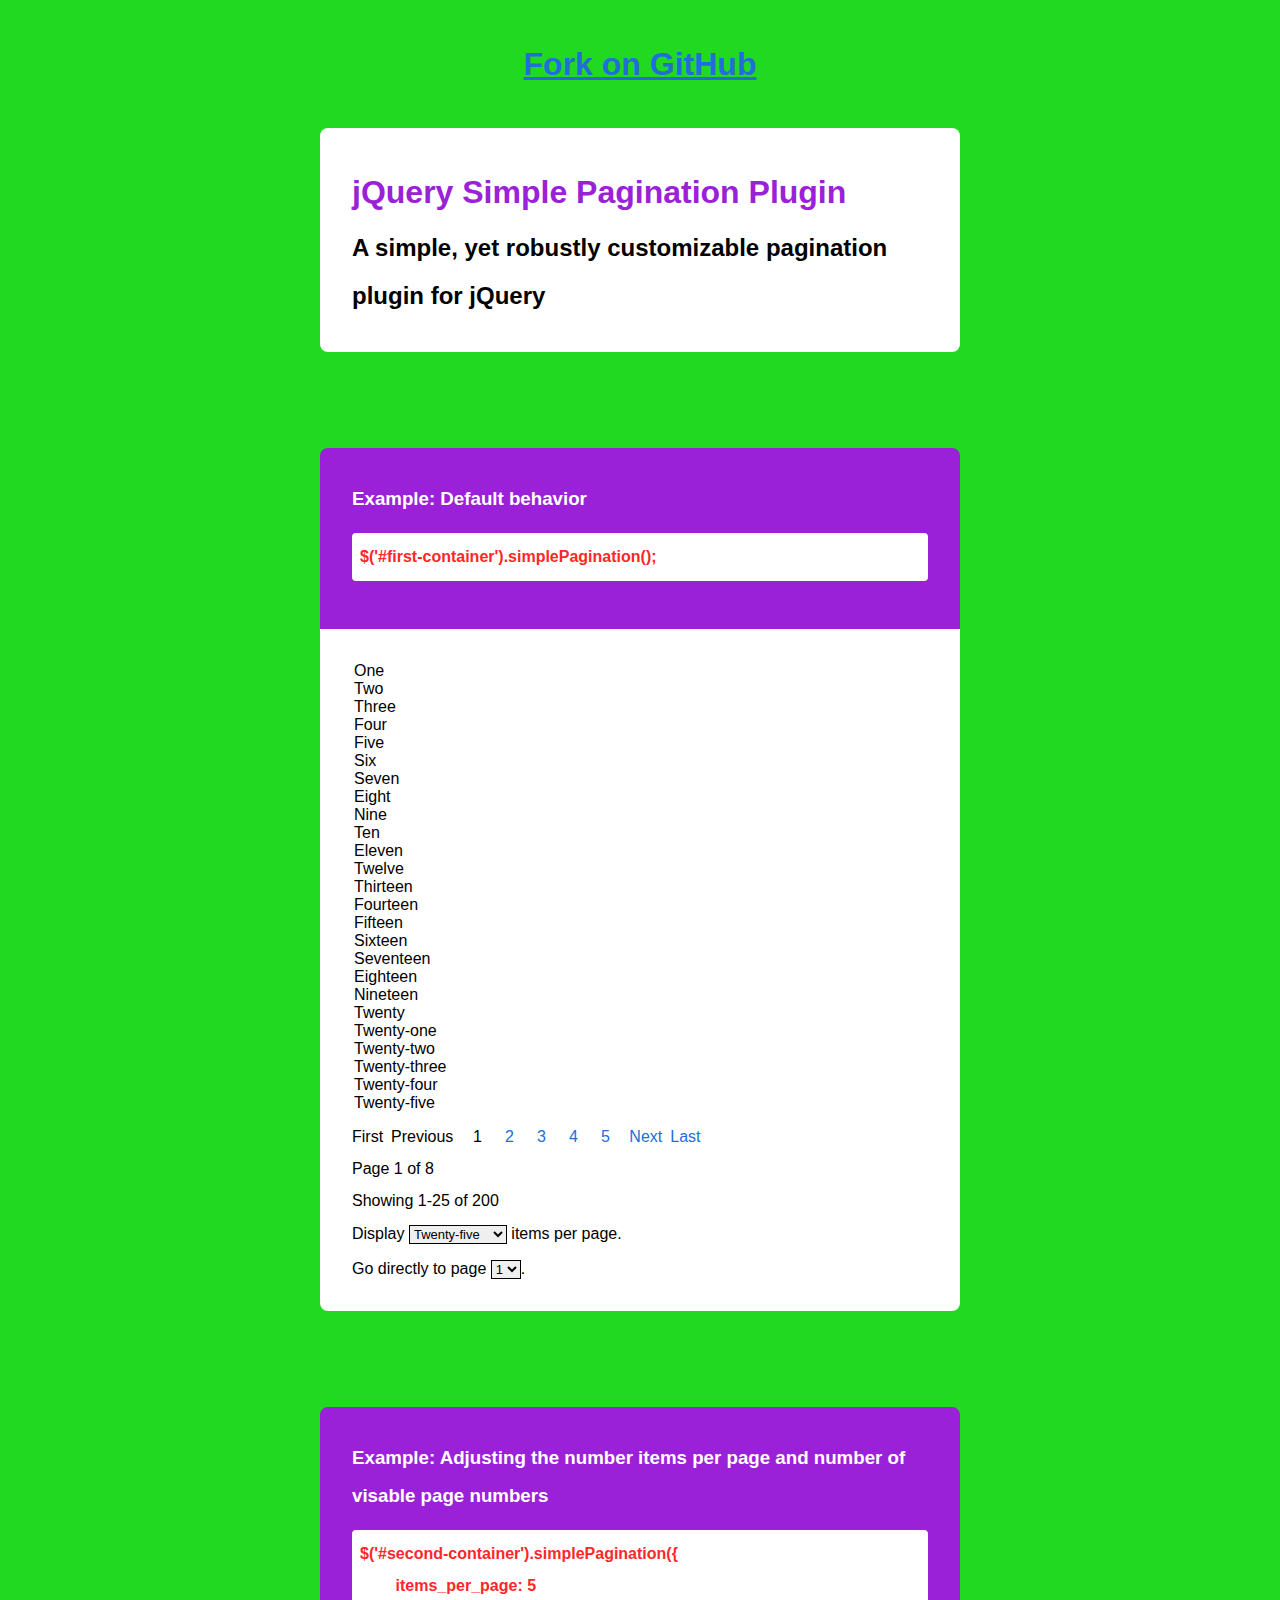
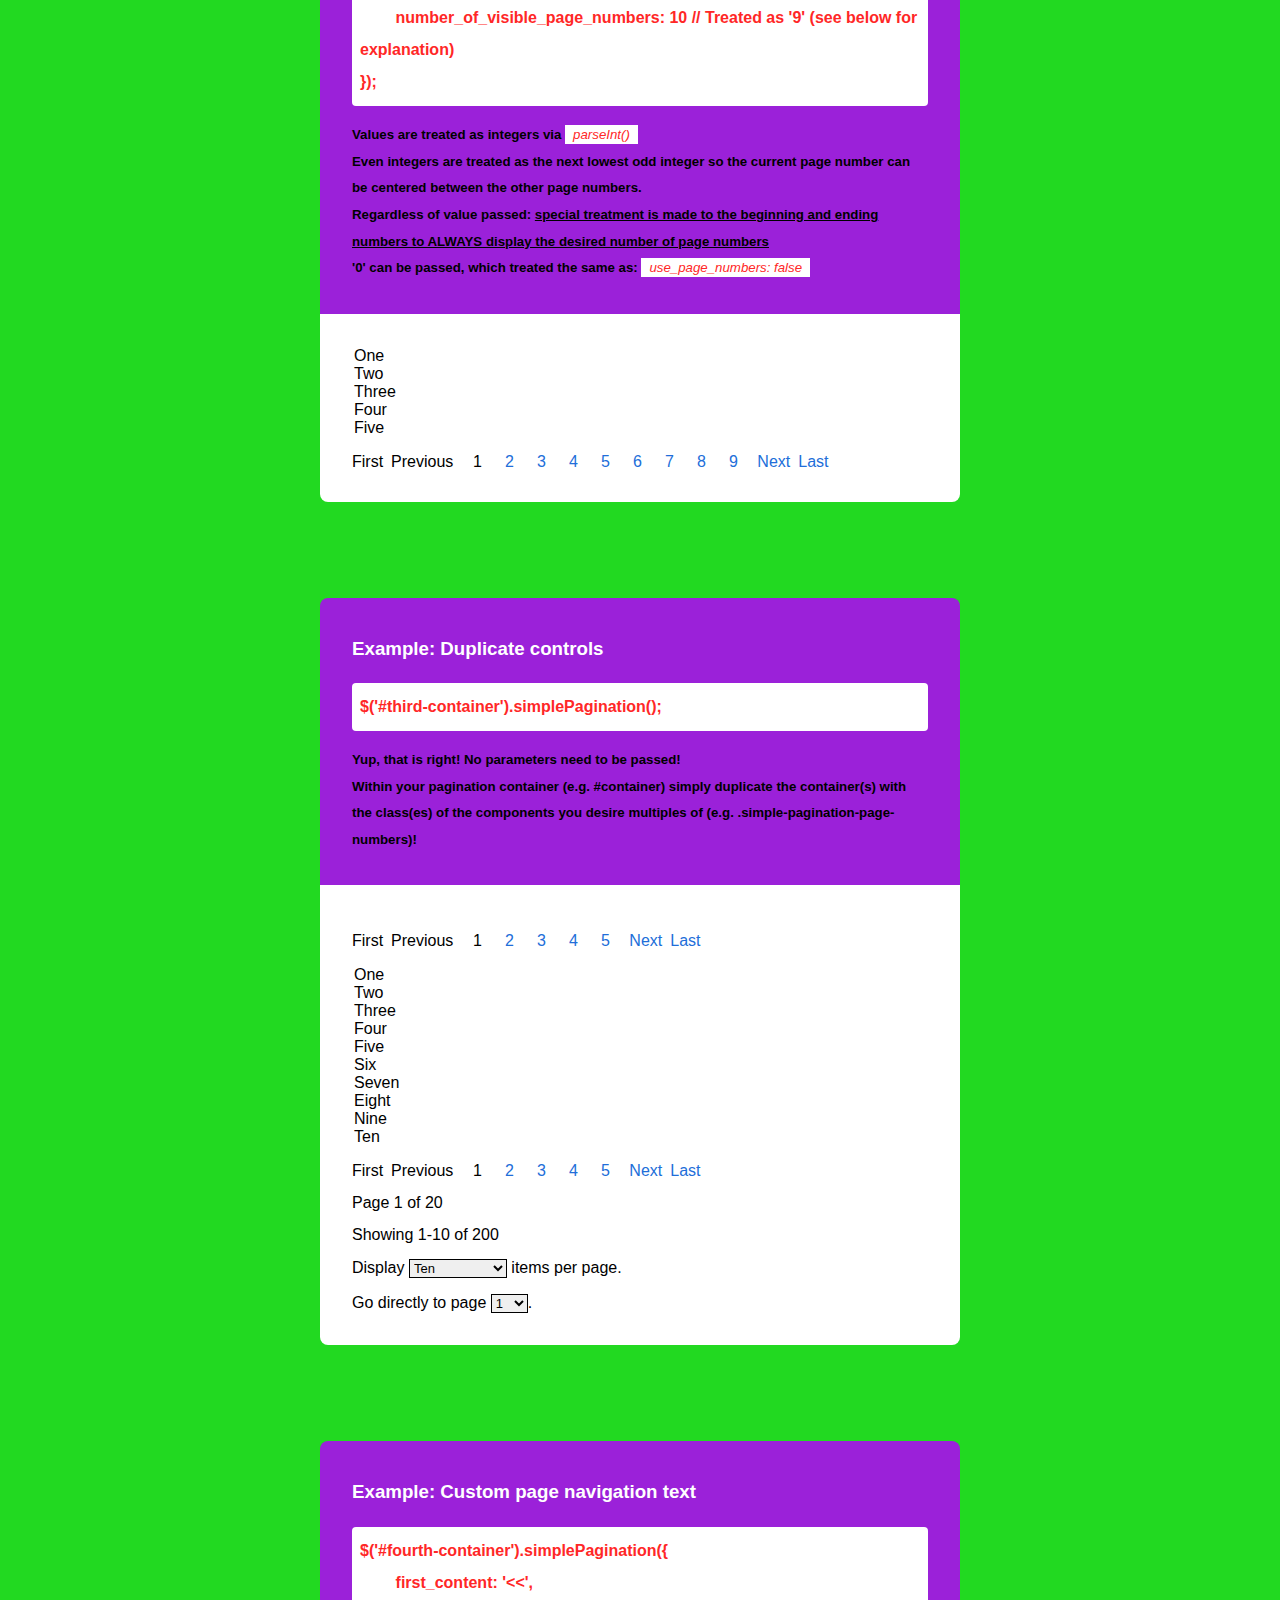
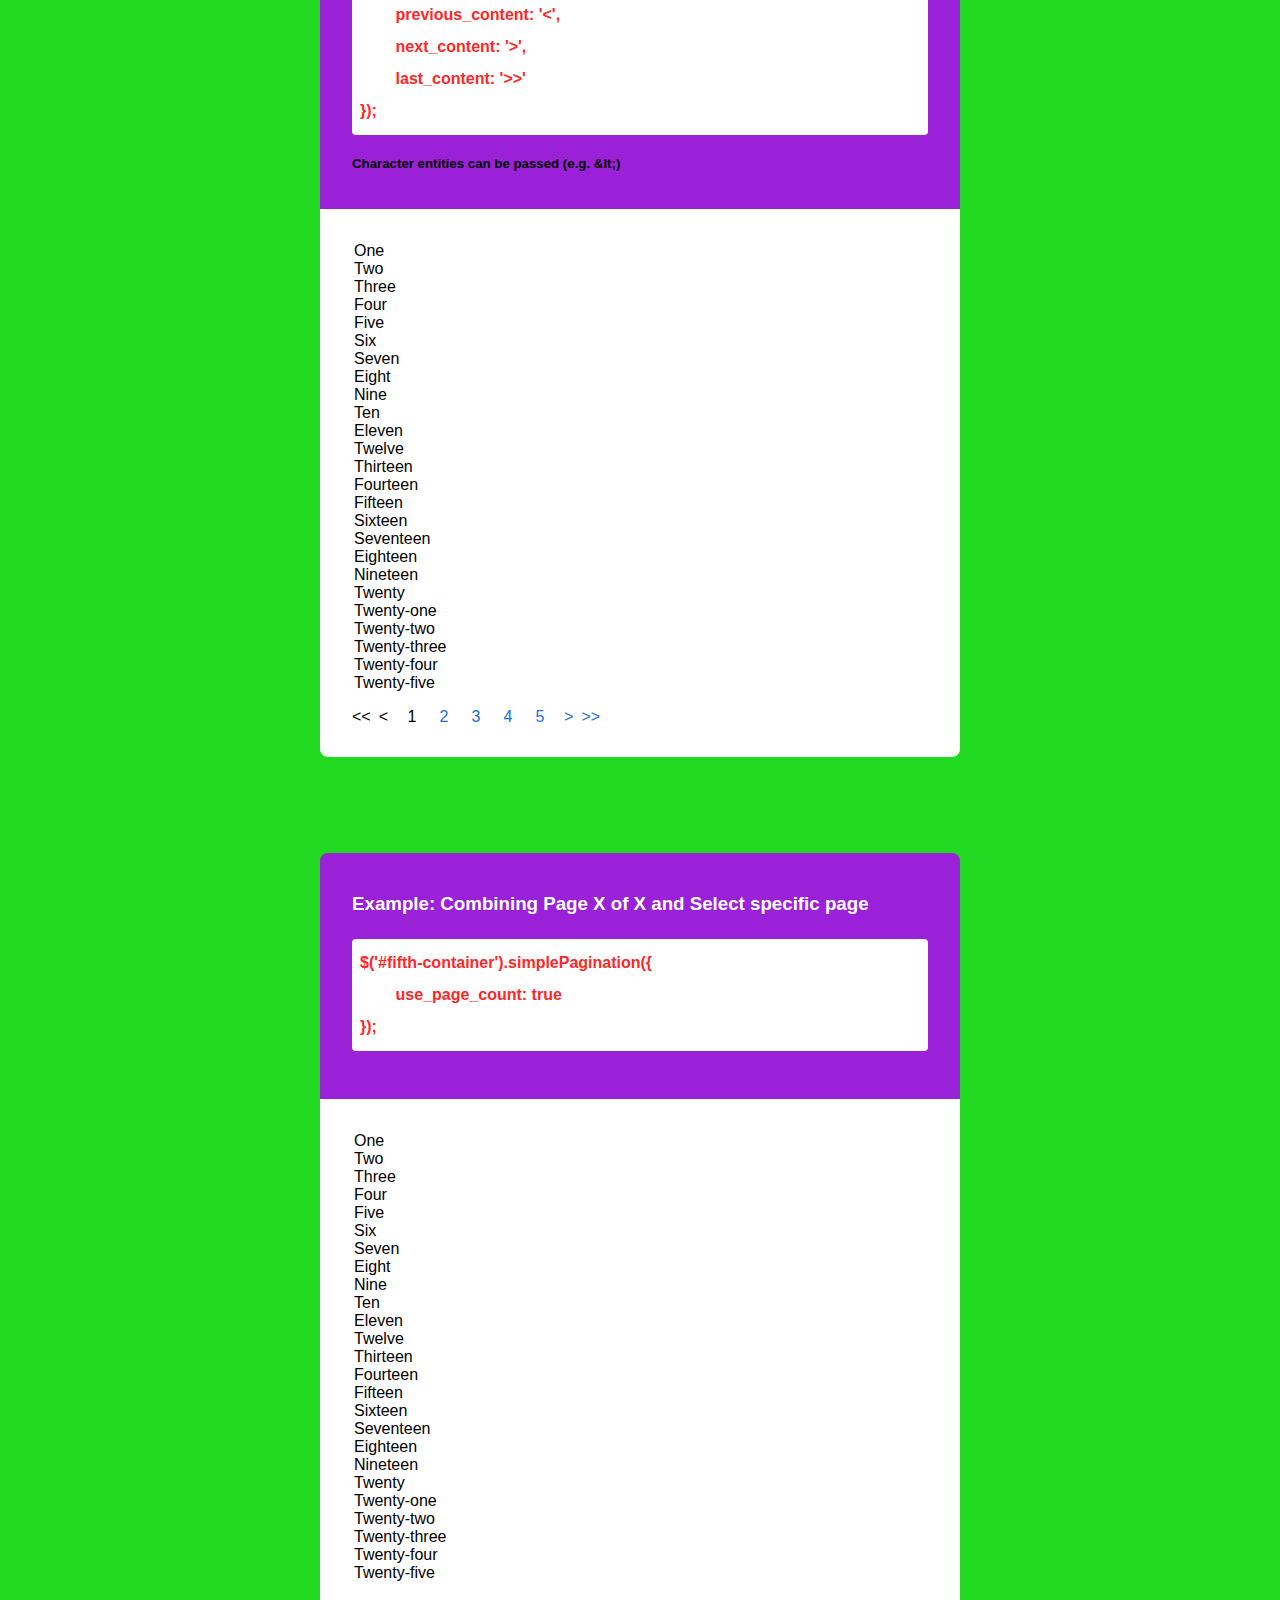
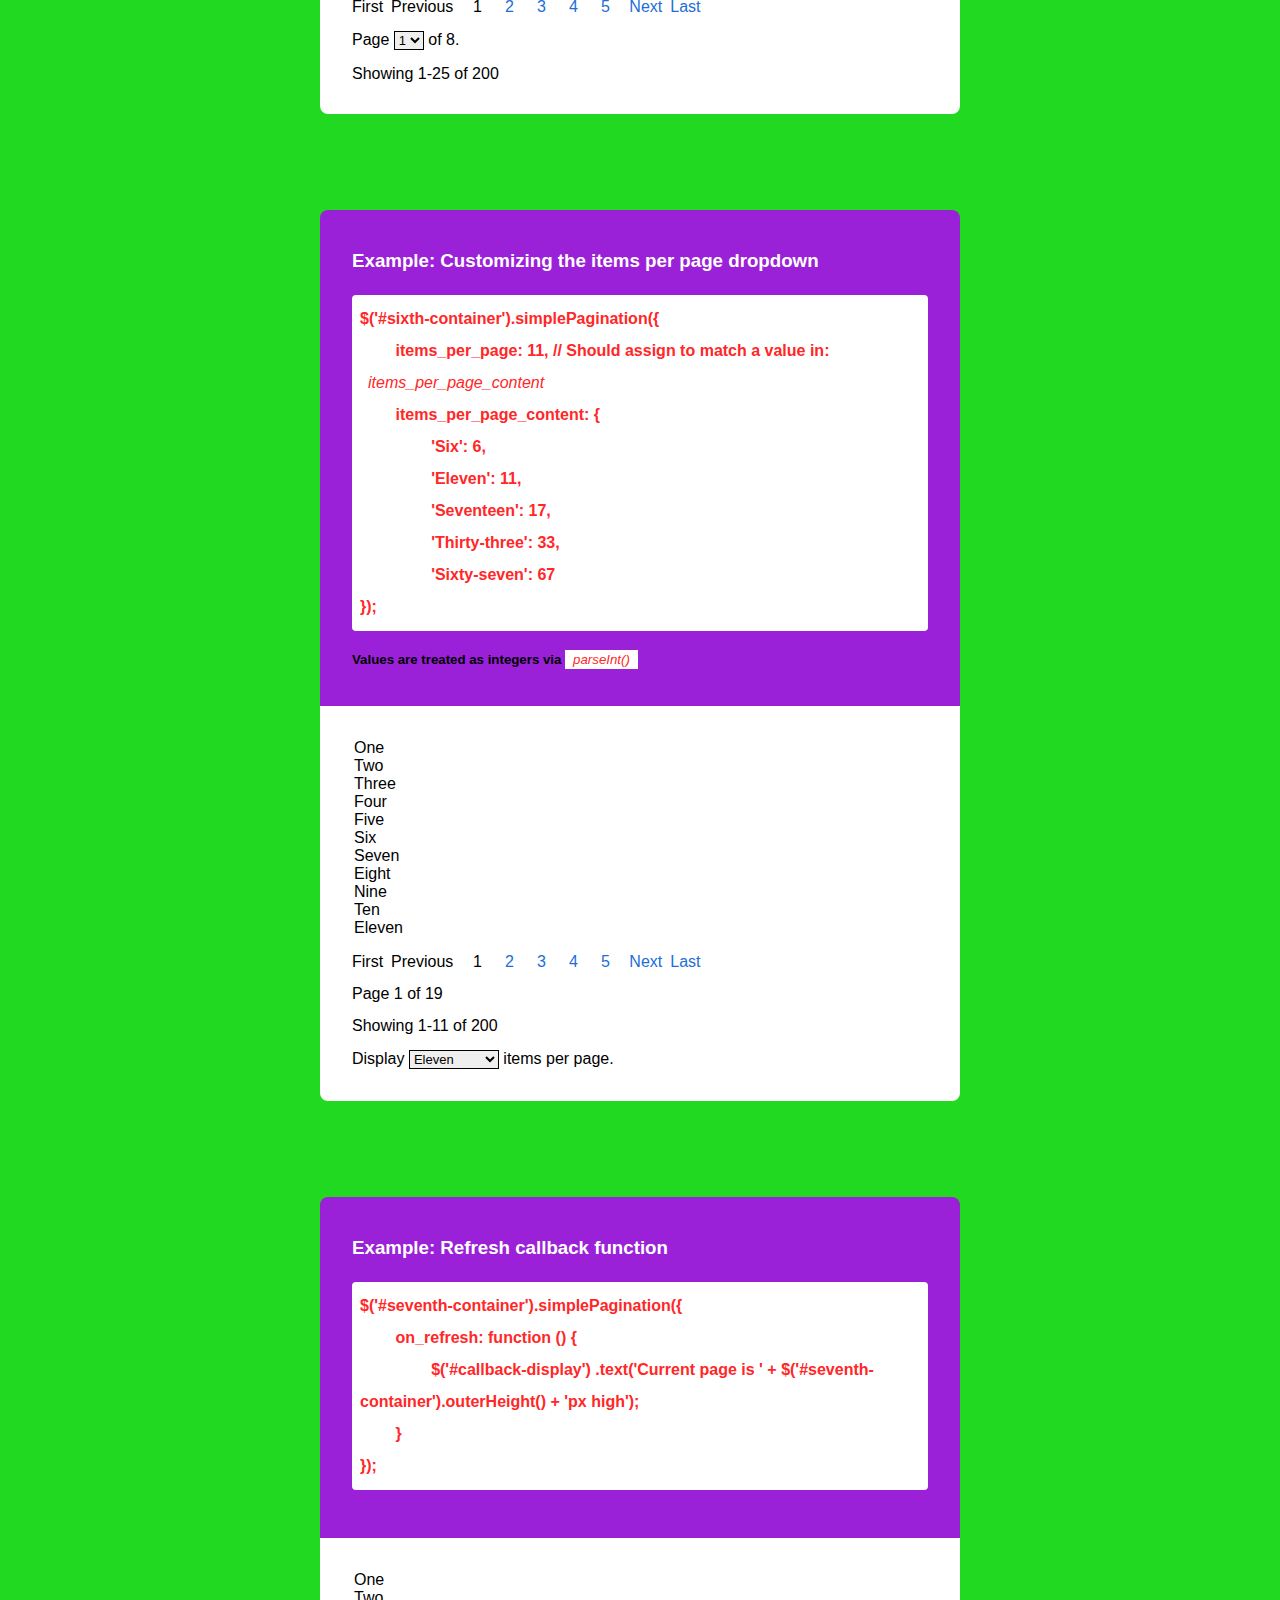
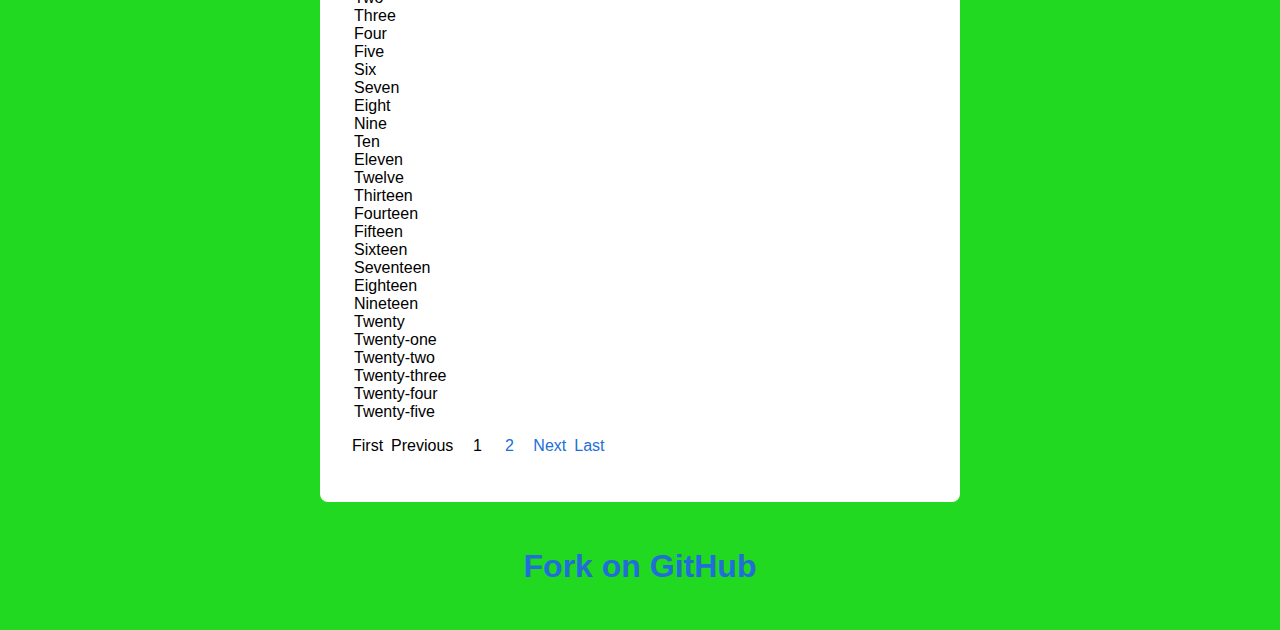
==== commit 692bf9b3: "Added the ability to pass in a callback function into settings.on_refresh. This can be used to do po" ====
--- a/index.html
+++ b/index.html
@@ -1380,6 +1380,61 @@
 		Display <select class="simple-pagination-items-per-page"></select> items per page.
 	</div>
 </div>
+<header>
+	<h3>Example: Refresh callback function</h3>
+	<h4>$('#seventh-container').simplePagination({<br />
+	&nbsp;&nbsp;&nbsp;&nbsp;&nbsp;&nbsp;&nbsp;&nbsp;on_refresh: function () {<br />
+    &nbsp;&nbsp;&nbsp;&nbsp;&nbsp;&nbsp;&nbsp;&nbsp;&nbsp;&nbsp;&nbsp;&nbsp;&nbsp;&nbsp;&nbsp;&nbsp;$('#callback-display')
+        .text('Current page is ' + $('#seventh-container').outerHeight() + 'px high');<br />
+    &nbsp;&nbsp;&nbsp;&nbsp;&nbsp;&nbsp;&nbsp;&nbsp;}<br />
+	});</h4>
+</header>
+<div id="seventh-container">
+	<table>
+		<tbody>
+			<!--http://www.marijn.org/everything-is-4/counting-0-to-100/english/-->
+			<tr><td>One</td></tr>
+			<tr><td>Two</td></tr>
+			<tr><td>Three</td></tr>
+			<tr><td>Four</td></tr>
+			<tr><td>Five</td></tr>
+			<tr><td>Six</td></tr>
+			<tr><td>Seven</td></tr>
+			<tr><td>Eight</td></tr>
+			<tr><td>Nine</td></tr>
+			<tr><td>Ten</td></tr>
+			<tr><td>Eleven</td></tr>
+			<tr><td>Twelve</td></tr>
+			<tr><td>Thirteen</td></tr>
+			<tr><td>Fourteen</td></tr>
+			<tr><td>Fifteen</td></tr>
+			<tr><td>Sixteen</td></tr>
+			<tr><td>Seventeen</td></tr>
+			<tr><td>Eighteen</td></tr>
+			<tr><td>Nineteen</td></tr>
+			<tr><td>Twenty</td></tr>
+			<tr><td>Twenty-one</td></tr>
+			<tr><td>Twenty-two</td></tr>
+			<tr><td>Twenty-three</td></tr>
+			<tr><td>Twenty-four</td></tr>
+			<tr><td>Twenty-five</td></tr>
+			<tr><td>Twenty-six</td></tr>
+			<tr><td>Twenty-seven</td></tr>
+			<tr><td>Twenty-eight</td></tr>
+			<tr><td>Twenty-nine</td></tr>
+			<tr><td>Thirty</td></tr>
+		</tbody>
+	</table>
+	<div class="my-navigation">
+		<div class="simple-pagination-first"></div>
+		<div class="simple-pagination-previous"></div>
+		<div class="simple-pagination-page-numbers"></div>
+		<div class="simple-pagination-next"></div>
+		<div class="simple-pagination-last"></div>
+	</div>
+    <br />
+    <h3 id="callback-display" class="info"></h3>
+</div>
 <a href="https://github.com/ddenhartog/jquery-simple-pagination" target="_blank"><h1>Fork on GitHub</h1></a>
 
 <script src="http://ajax.googleapis.com/ajax/libs/jquery/2.0.3/jquery.min.js"></script>
@@ -1420,6 +1475,12 @@
 	}
 });
 
+$('#seventh-container').simplePagination({
+    on_refresh: function () {
+        $('#callback-display').text('Current page is ' + $('#seventh-container').outerHeight() + 'px high');
+    }
+});
+
 })(jQuery);
 </script>
 <script>
--- a/css.css
+++ b/css.css
@@ -1,145 +1,146 @@
-/*
-Styles related DIRECTLY with jQuery-simple-pagination
-*/
-.simple-pagination-page-numbers a
-{
-	display: block;
-	float: left;
-	width: 2rem;
-	text-align: center;
-}
-a
-{
-	color: #216ed9;
-	text-decoration: none;
-}
-a h1
-{
-	padding: 2rem;
-	color: #216ed9;
-	text-align: center;
-}
-a:hover
-{
-	text-decoration: underline;
-}
-a[class^="simple-pagination-navigation-"] + a[class^="simple-pagination-navigation-"]
-{
-	margin-right: 0;
-}
-a[class*="simple-pagination-navigation-disabled"]
-{
-	color: black;
-	cursor: default;
-}
-
-/*
-Styles used to page things look nice :)
-*/
-*
-{
-	box-sizing: border-box;
-	margin: 0;
-	padding: 0;
-	border: 0;
-	outline: 0;
-}
-body
-{
-	font: 1rem/1rem Helvetica, sans-serif;
-	background-color: #22d921;
-}
-h1,
-h2,
-h3,
-h4,
-h5,
-h6
-{
-	line-height: 2em;
-}
-h1
-{
-	color: #9b21d9;
-}
-h3
-{
-	color: white;
-}
-h4
-{
-	border-radius: .25rem;
-	margin: 1rem 0;
-	padding: .5rem;
-	background-color: white;
-	color: #ff2727;
-}
-header
-{
-	border-radius: .5rem .5rem 0 0;
-	padding-top: 3rem;
-	padding-bottom: 3rem;
-	background-color: #9b21d9;
-}
-#header
-{
-	border-radius: .5rem;
-}
-body > div,
-header
-{
-	width: 50%;
-	margin: 0 auto;
-	padding: 2rem;
-}
-body > div + header
-{
-	margin-top: 6rem;
-}
-body > div
-{
-	border-radius: 0 0 .5rem .5rem;
-	background-color: white;
-}
-body > div > div,
-div > div + table
-{
-	margin-top: 1rem;
-}
-select
-{
-	border: 1px solid black;
-	font-size: 13px;
-}
-i
-{
-	padding: .125rem .5rem;
-	background-color: white;
-	color: #ff2727;
-	font-weight: normal;
-}
-.my-navigation:after
-{
-	content: "";
-	display: table;
-	clear: both;
-}
-.my-navigation div
-{
-	float: left;
-}
-.my-navigation div + div
-{
-	margin-left: .5rem;
-}
-
-
-
-
-@media screen and (max-width: 959px){
-	body > div,
-	header
-	{
-		width: 90%;
-	}
+/*
+Styles related DIRECTLY with jQuery-simple-pagination
+*/
+.simple-pagination-page-numbers a
+{
+	display: block;
+	float: left;
+	width: 2rem;
+	text-align: center;
+}
+a
+{
+	color: #216ed9;
+	text-decoration: none;
+}
+a h1
+{
+	padding: 2rem;
+	color: #216ed9;
+	text-align: center;
+}
+a:hover
+{
+	text-decoration: underline;
+}
+a[class^="simple-pagination-navigation-"] + a[class^="simple-pagination-navigation-"]
+{
+	margin-right: 0;
+}
+a[class*="simple-pagination-navigation-disabled"]
+{
+	color: black;
+	cursor: default;
+}
+
+/*
+Styles used to page things look nice :)
+*/
+*
+{
+	box-sizing: border-box;
+	margin: 0;
+	padding: 0;
+	border: 0;
+	outline: 0;
+}
+body
+{
+	font: 1rem/1rem Helvetica, sans-serif;
+	background-color: #22d921;
+}
+h1,
+h2,
+h3,
+h4,
+h5,
+h6
+{
+	line-height: 2em;
+}
+h1, .info
+{
+	color: #9b21d9;
+}
+h3
+{
+	color: white;
+}
+h4
+{
+	border-radius: .25rem;
+	margin: 1rem 0;
+	padding: .5rem;
+	background-color: white;
+	color: #ff2727;
+}
+header
+{
+	border-radius: .5rem .5rem 0 0;
+	padding-top: 3rem;
+	padding-bottom: 3rem;
+	background-color: #9b21d9;
+}
+#header
+{
+	border-radius: .5rem;
+}
+body > div,
+header
+{
+	width: 50%;
+	margin: 0 auto;
+	padding: 2rem;
+}
+body > div + header
+{
+	margin-top: 6rem;
+}
+body > div
+{
+	border-radius: 0 0 .5rem .5rem;
+	background-color: white;
+}
+body > div > div,
+div > div + table
+{
+	margin-top: 1rem;
+}
+select
+{
+	border: 1px solid black;
+	font-size: 13px;
+}
+i
+{
+	padding: .125rem .5rem;
+	background-color: white;
+	color: #ff2727;
+	font-weight: normal;
+}
+.my-navigation:after
+{
+	content: "";
+	display: table;
+	clear: both;
+}
+.my-navigation div
+{
+	float: left;
+}
+.my-navigation div + div
+{
+	margin-left: .5rem;
+}
+
+
+
+
+@media screen and (max-width: 959px){
+	body > div,
+	header
+	{
+		width: 90%;
+	}
+
 }